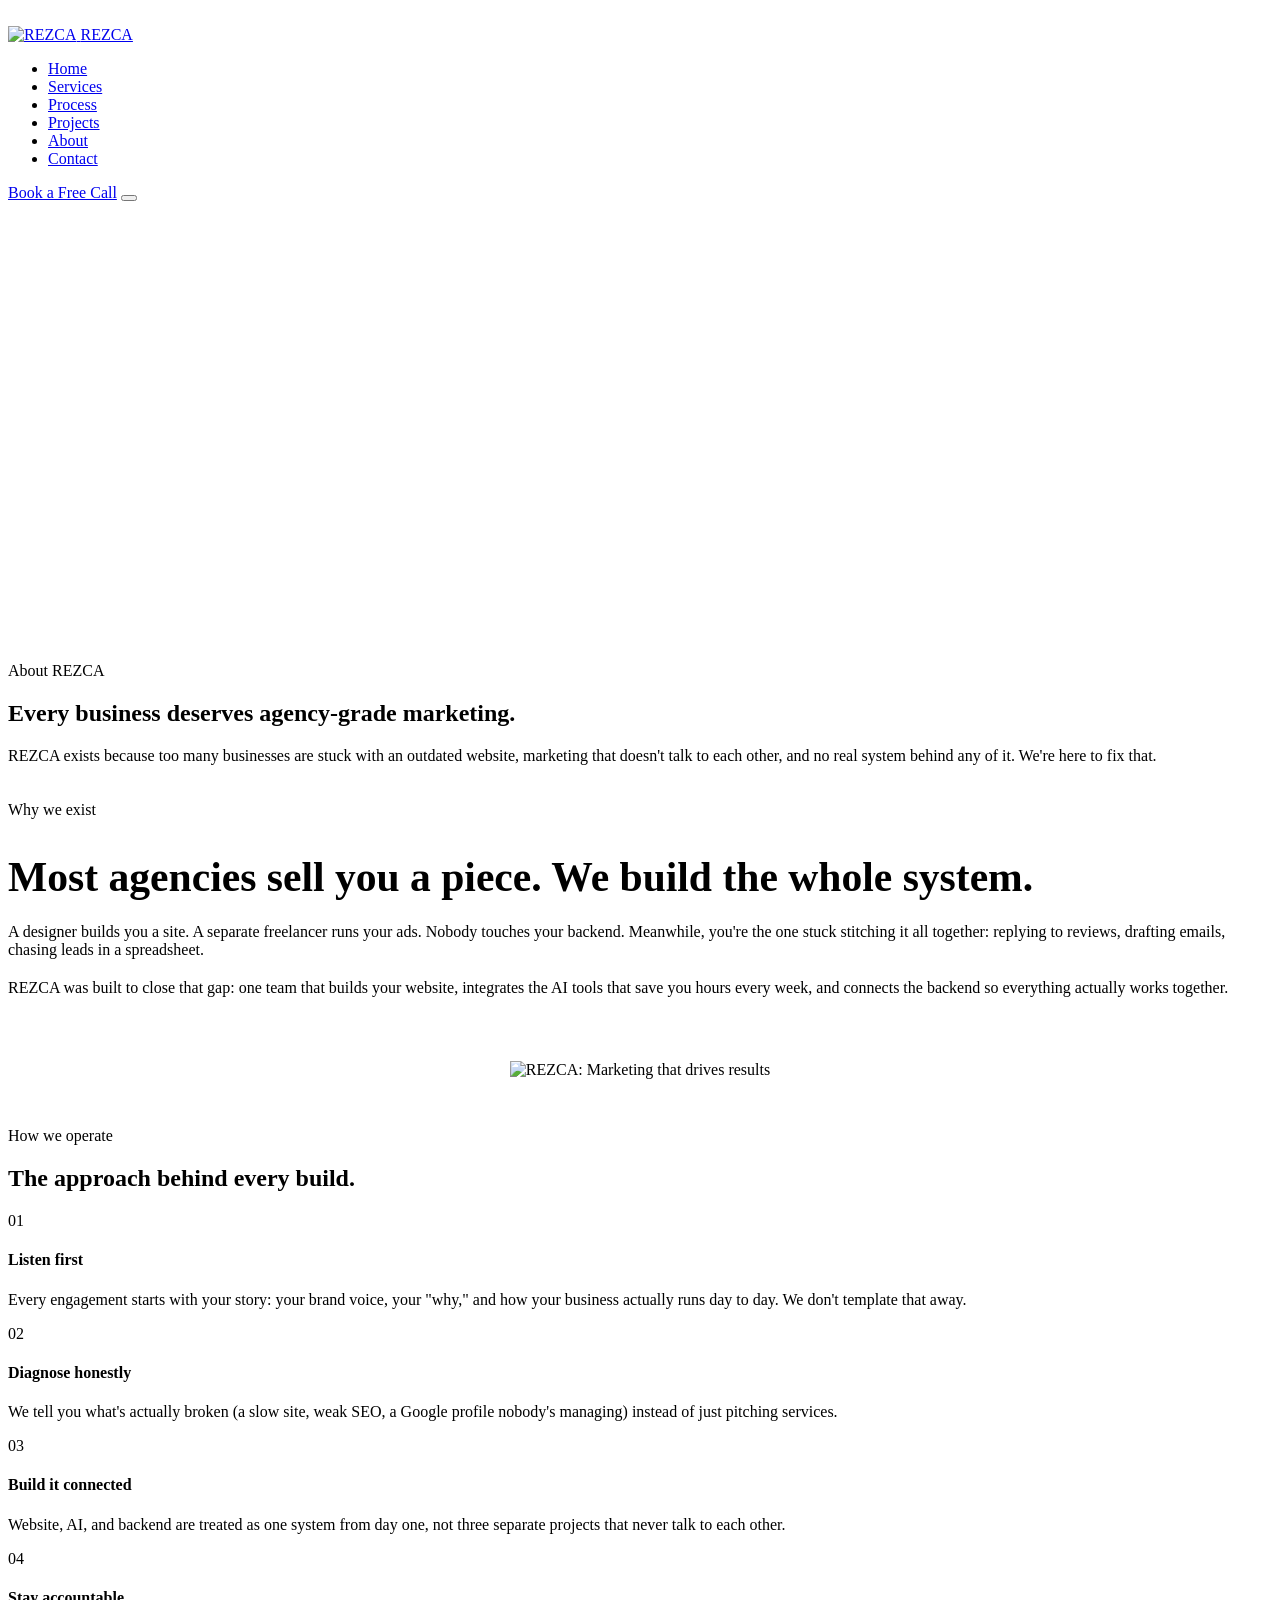
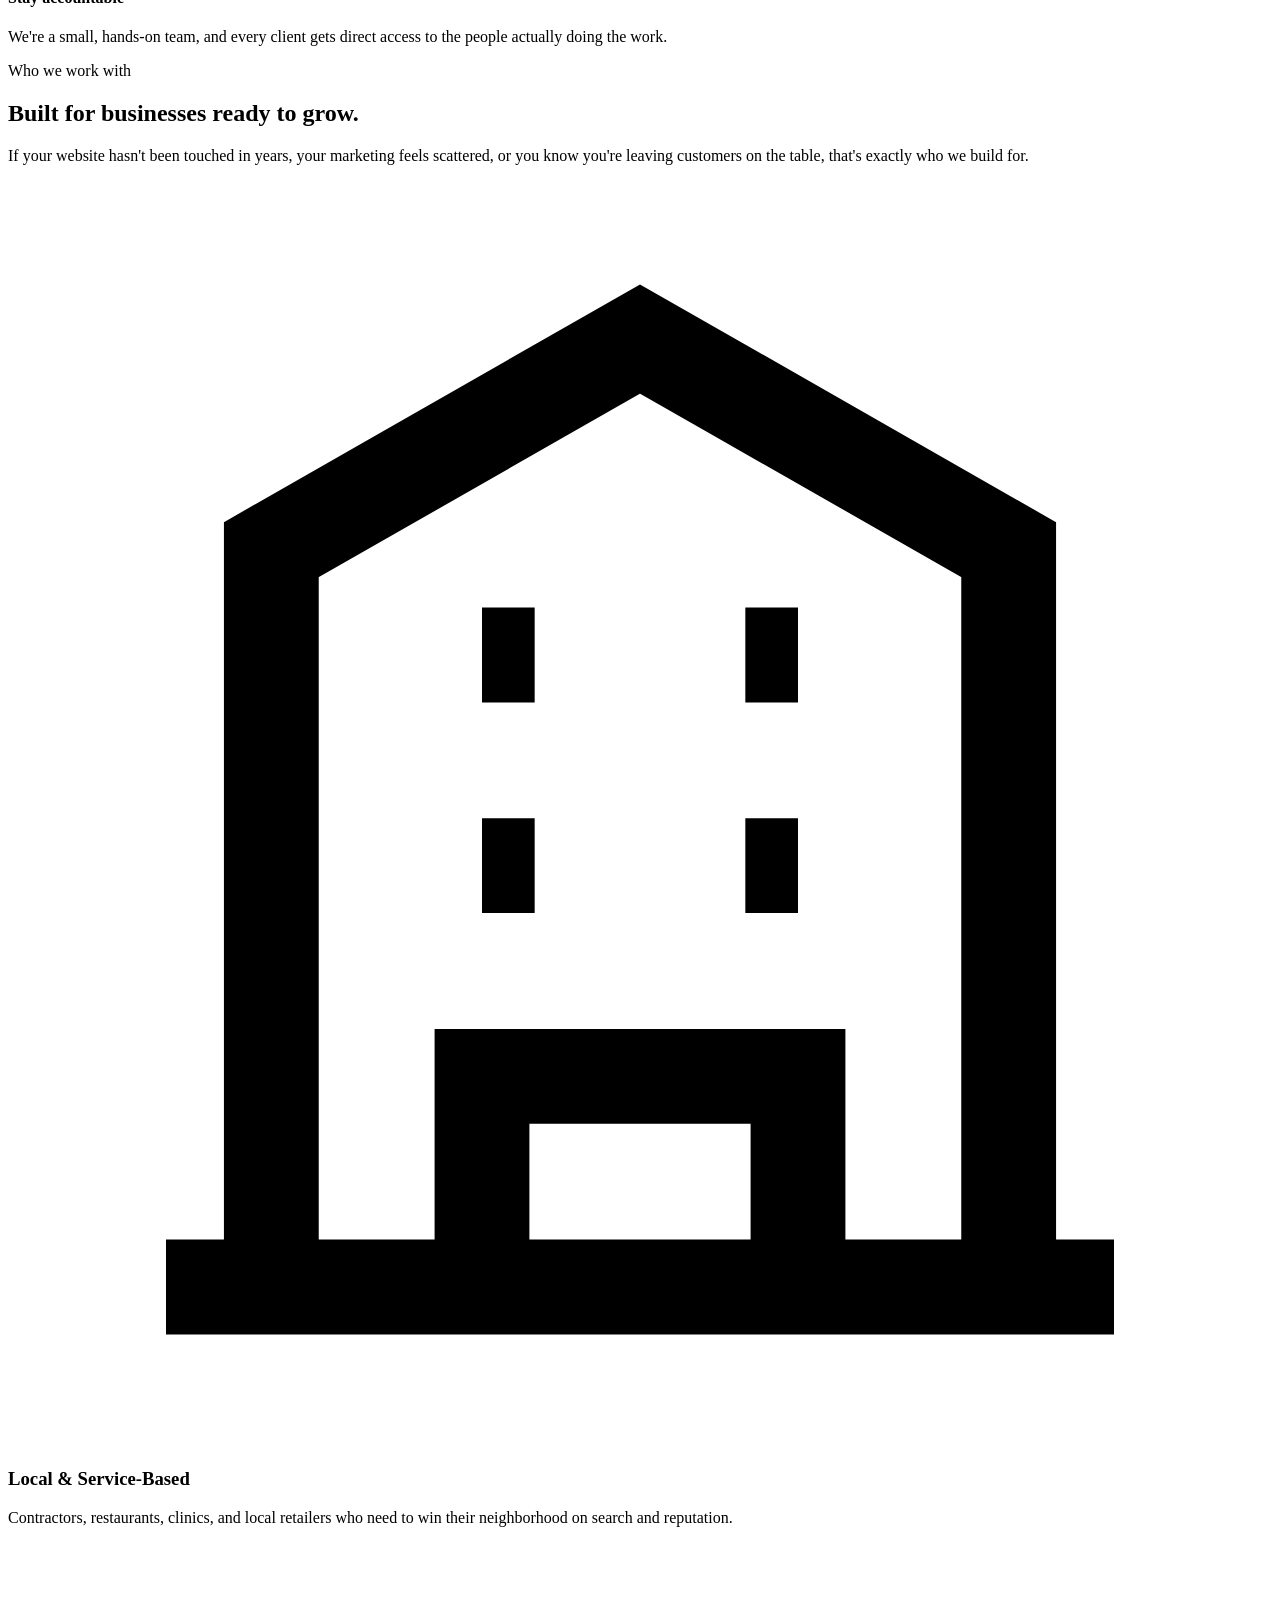
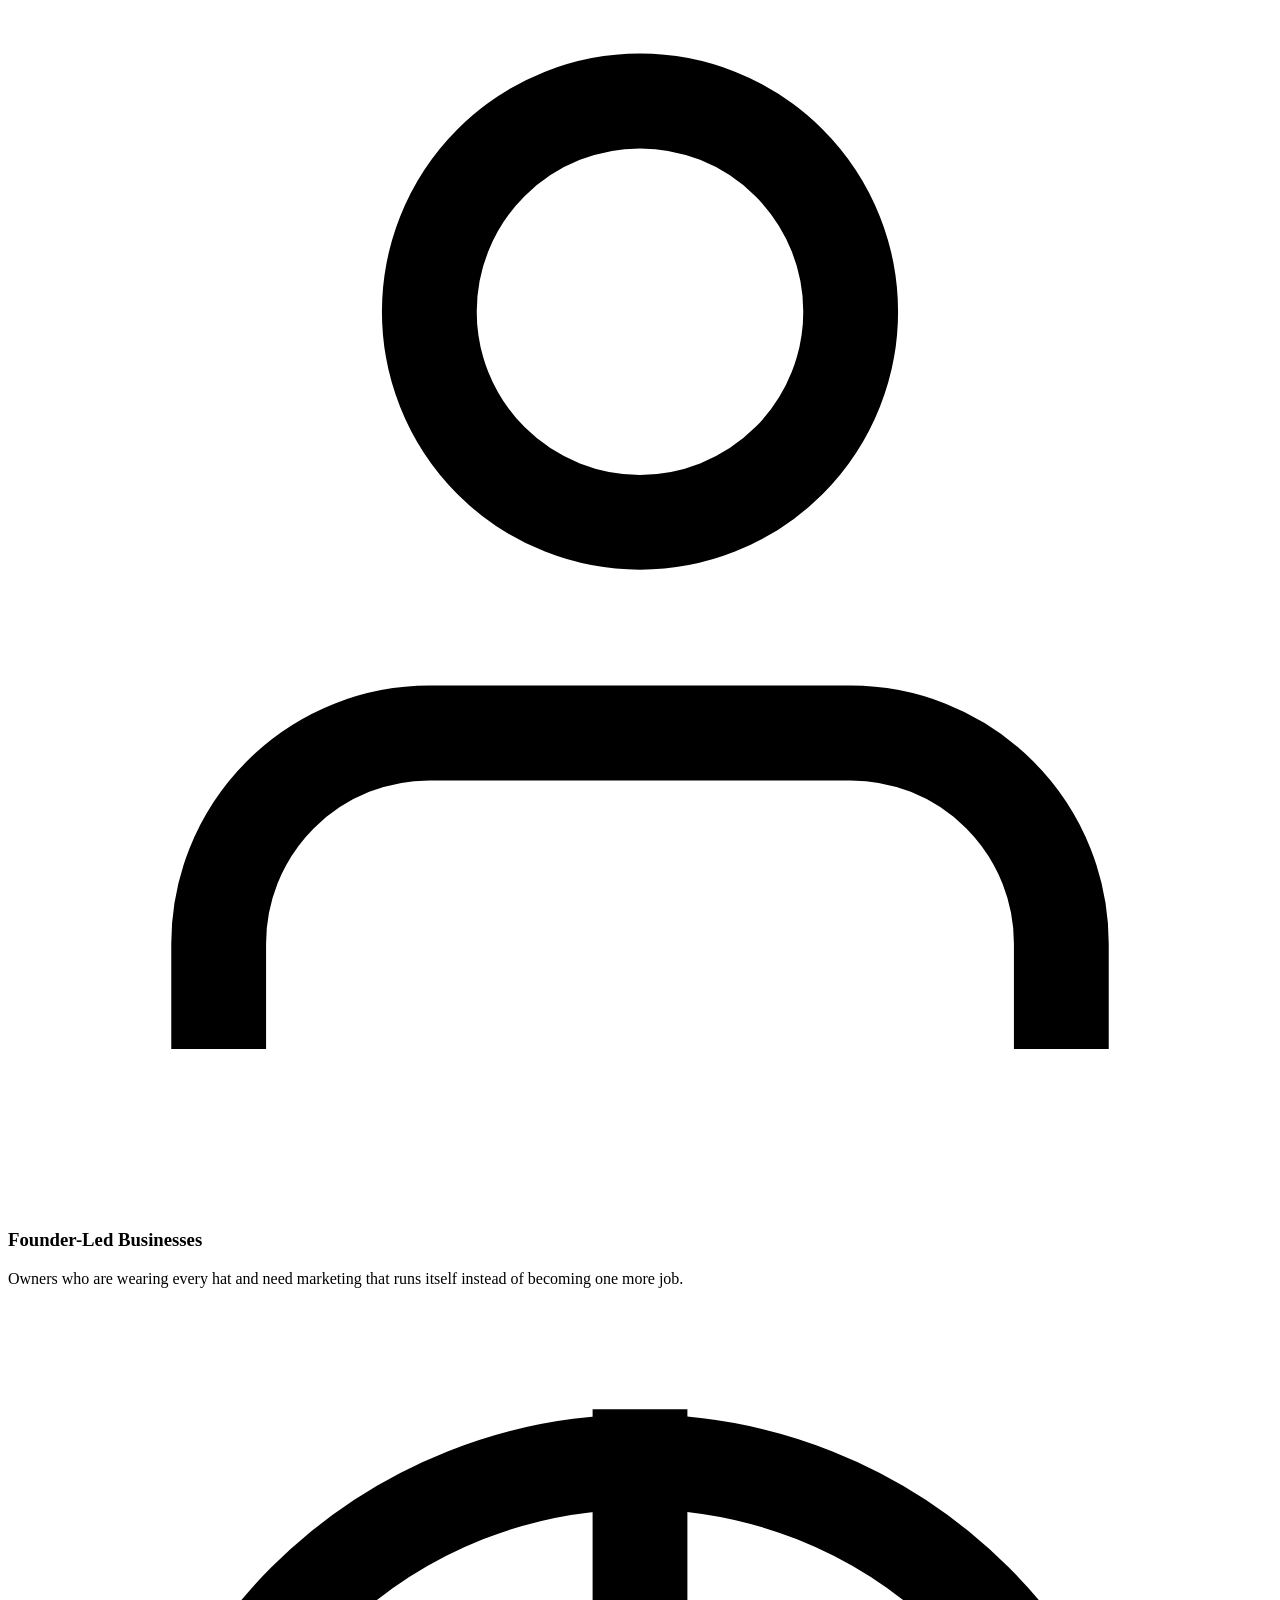
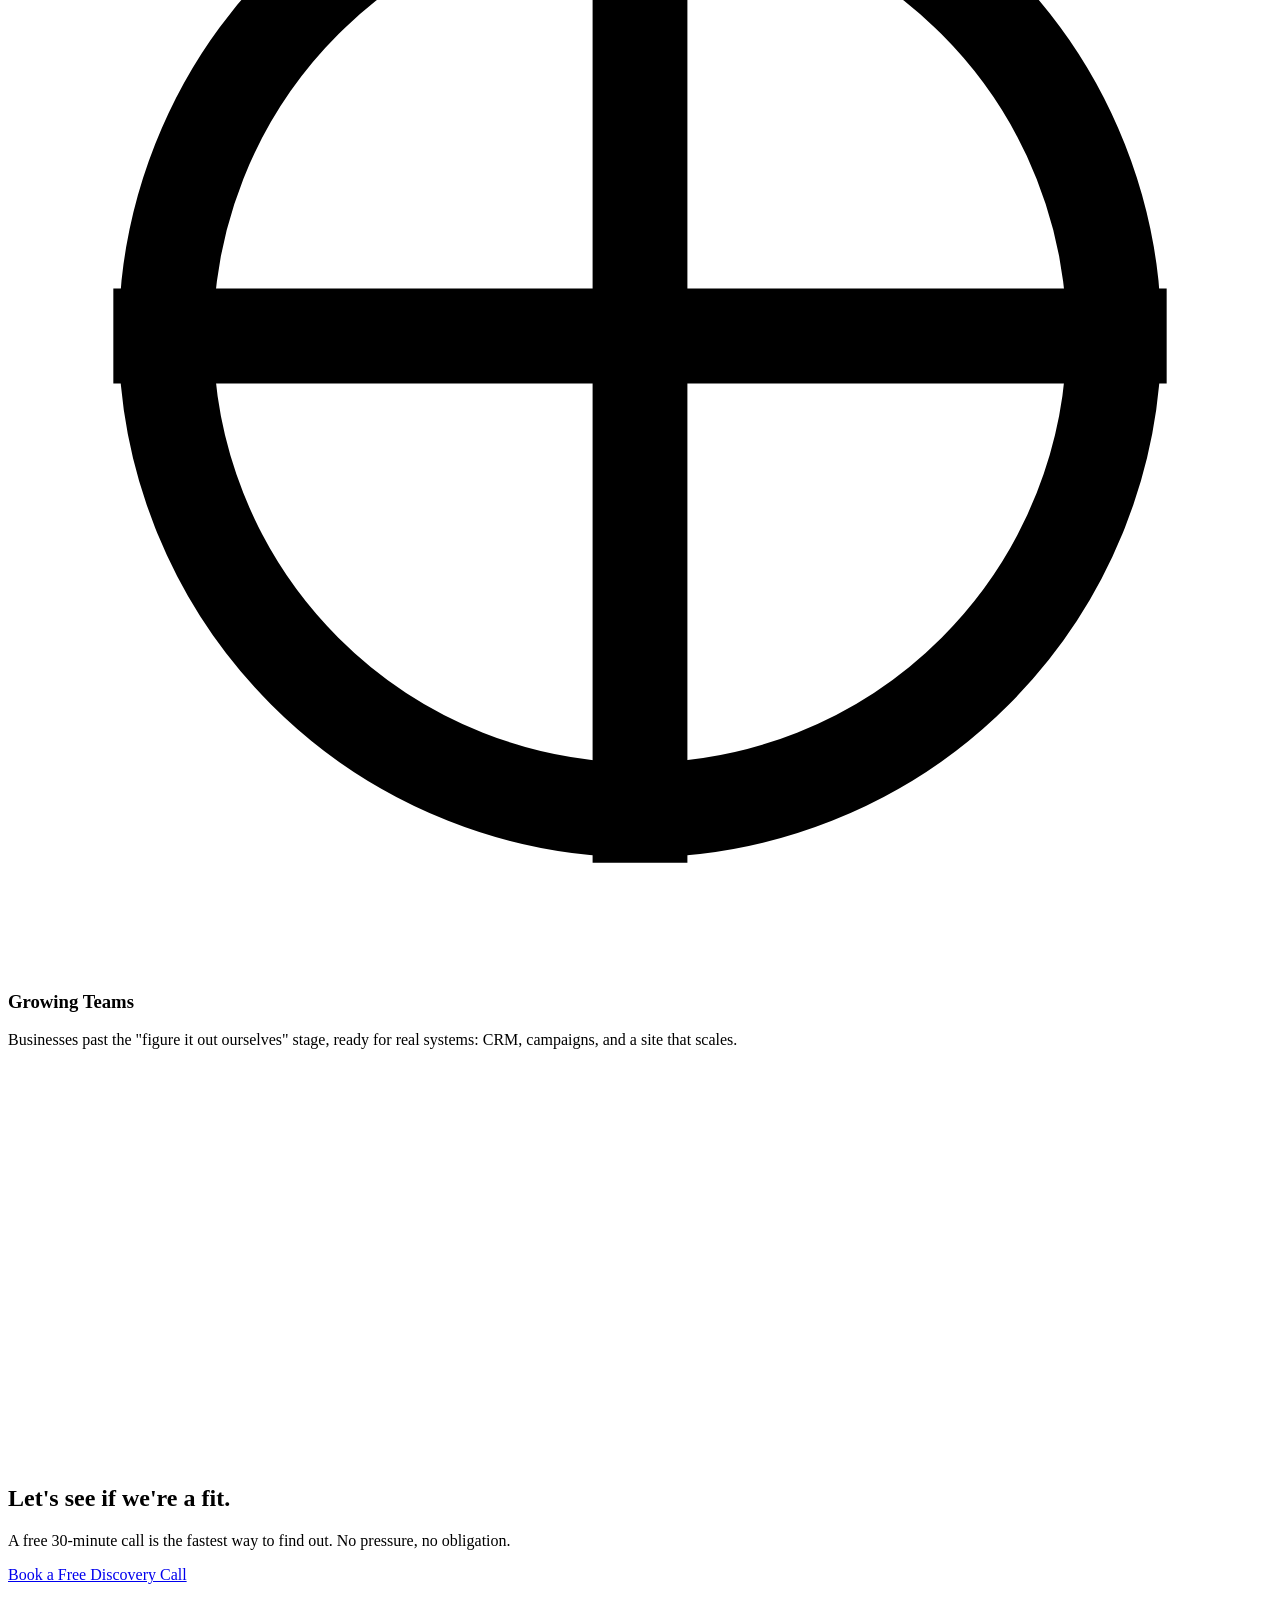
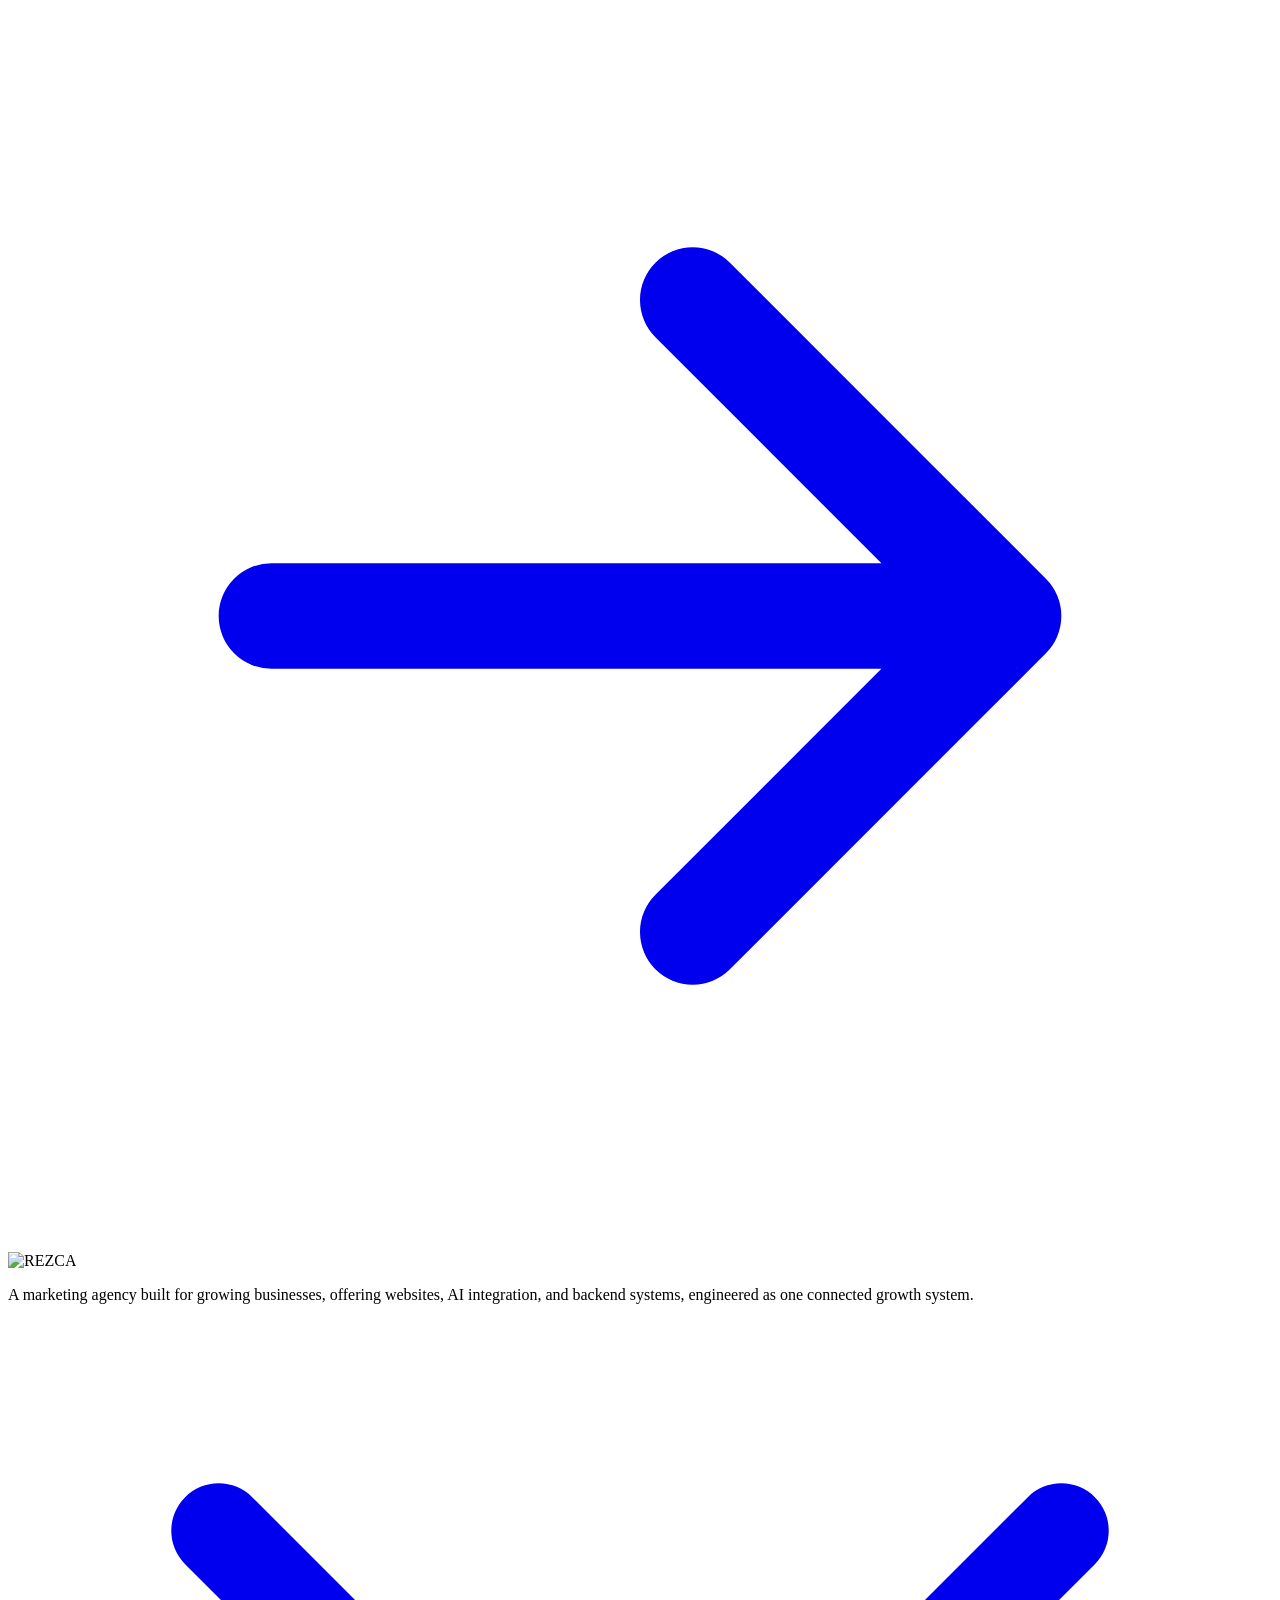
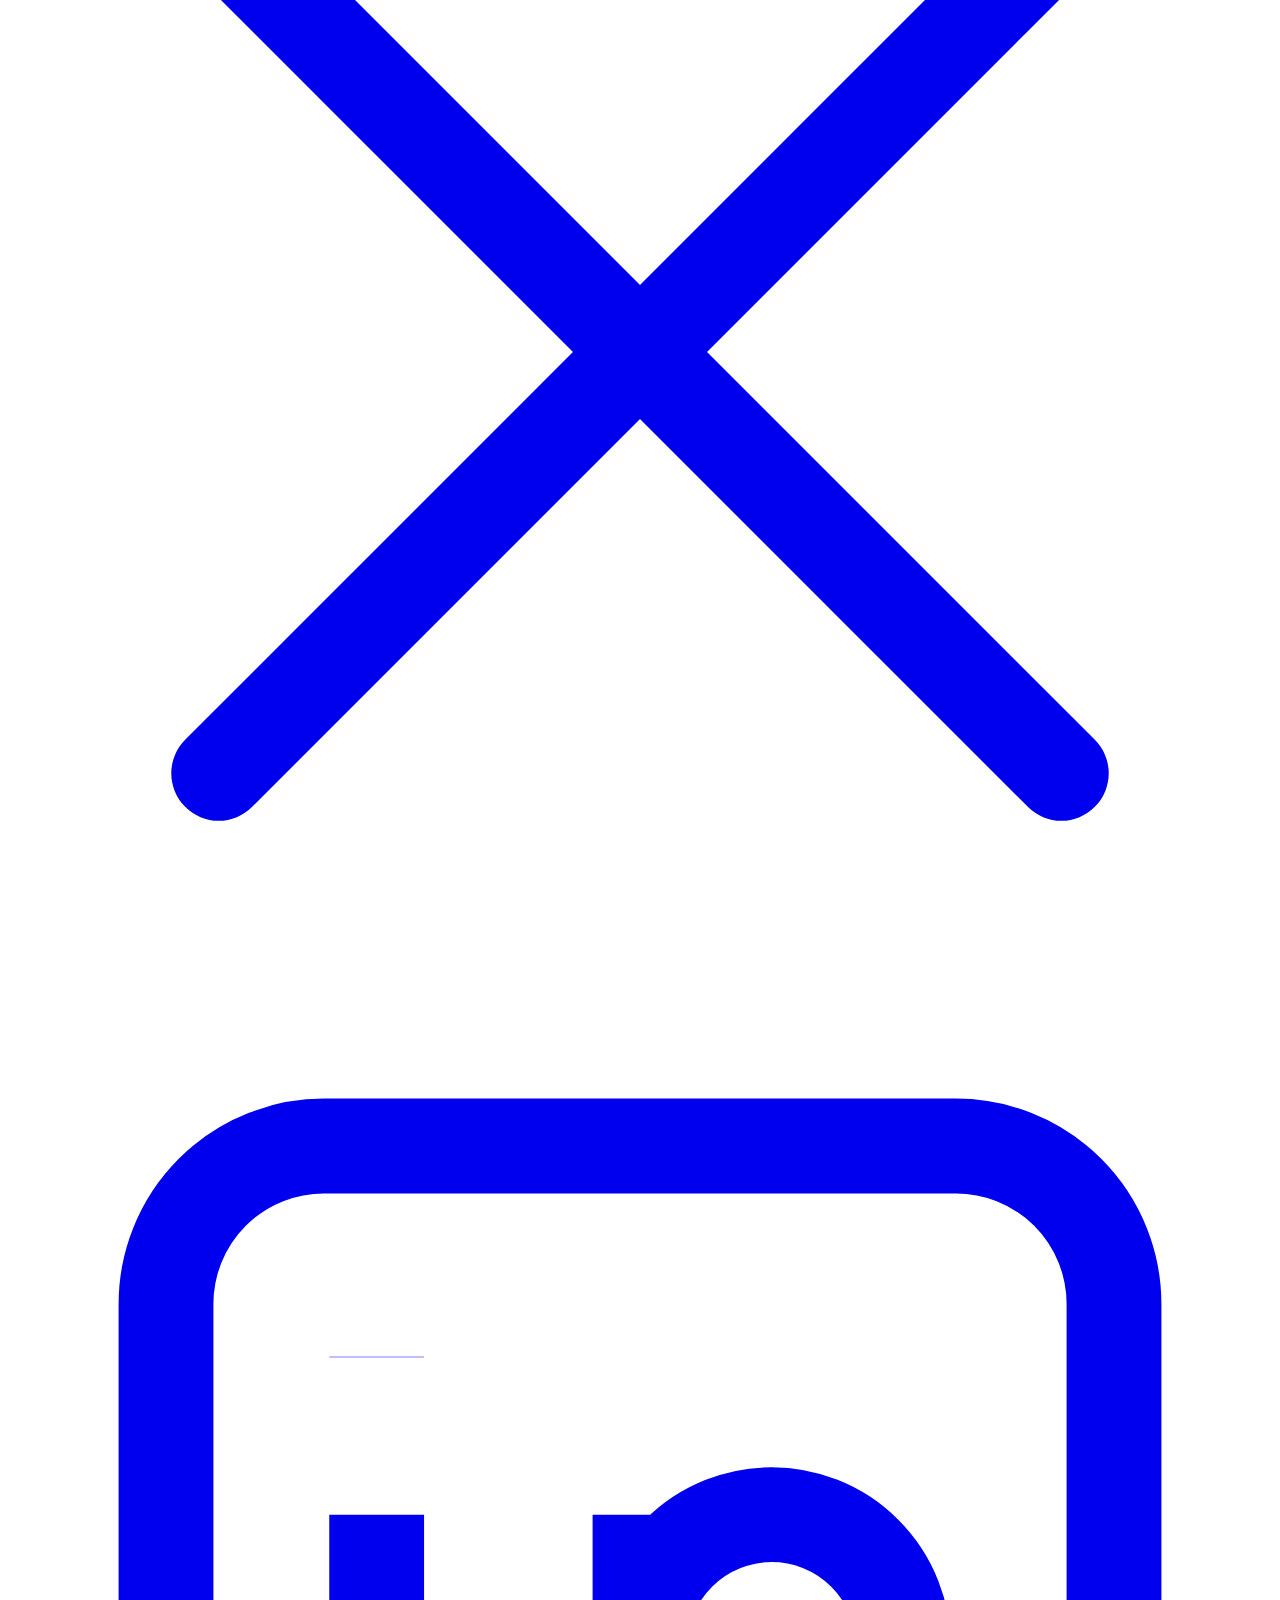
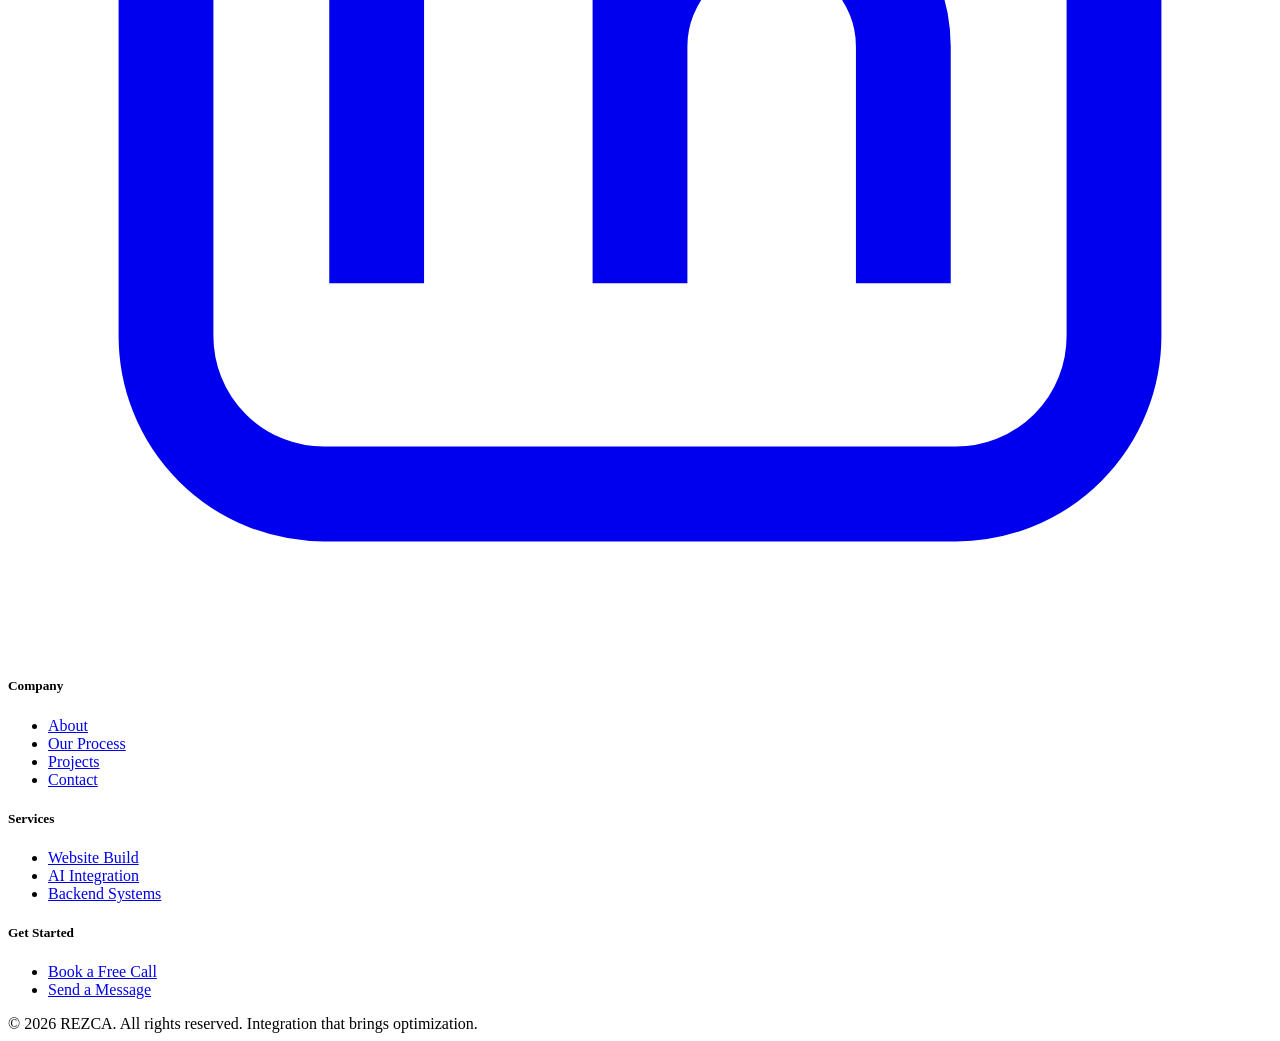
==== about.html @ aed5b9c6 "Wire up real social links, drop Instagram/Facebook placeholders Footer icons now link to the real X " ====
<!DOCTYPE html>
<html lang="en">
<head>
<meta charset="UTF-8">
<meta name="viewport" content="width=device-width, initial-scale=1.0">
<title>About | REZCA</title>
<meta name="description" content="REZCA is a marketing agency built for businesses that deserve better websites, smarter systems, and marketing that actually drives results.">
<meta name="robots" content="index, follow">
<link rel="canonical" href="https://rezcagroup.com/about">
<meta name="theme-color" content="#050505">

<!-- Open Graph -->
<meta property="og:type" content="website">
<meta property="og:site_name" content="REZCA">
<meta property="og:title" content="About | REZCA">
<meta property="og:description" content="REZCA is a marketing agency built for businesses that deserve better websites, smarter systems, and marketing that actually drives results.">
<meta property="og:url" content="https://rezcagroup.com/about">
<meta property="og:image" content="https://rezcagroup.com/images/og-cover.jpg">
<meta property="og:image:width" content="1200">
<meta property="og:image:height" content="630">
<meta property="og:locale" content="en_US">

<!-- Twitter -->
<meta name="twitter:card" content="summary_large_image">
<meta name="twitter:title" content="About | REZCA">
<meta name="twitter:description" content="REZCA is a marketing agency built for businesses that deserve better websites, smarter systems, and marketing that actually drives results.">
<meta name="twitter:image" content="https://rezcagroup.com/images/og-cover.jpg">
<link rel="icon" type="image/png" href="images/favicon-32.png">
<link rel="apple-touch-icon" href="images/favicon-180.png">
<link rel="stylesheet" href="css/style.css">
<script type="application/ld+json">
{
  "@context": "https://schema.org",
  "@type": "Organization",
  "name": "REZCA",
  "url": "https://rezcagroup.com/",
  "logo": "https://rezcagroup.com/images/icon-plain.png",
  "description": "REZCA is a marketing agency offering website builds, AI integration, and backend systems designed to help your business grow."
}
</script>
<script type="application/ld+json">
{
  "@context": "https://schema.org",
  "@type": "BreadcrumbList",
  "itemListElement": [
    { "@type": "ListItem", "position": 1, "name": "Home", "item": "https://rezcagroup.com/" },
    { "@type": "ListItem", "position": 2, "name": "About", "item": "https://rezcagroup.com/about" }
  ]
}
</script>
</head>
<body>

<div id="preloader"><img class="mark" src="images/icon-plain.png" alt=""></div>
<div id="scroll-progress"></div>
<div class="noise-overlay"></div>

<!-- ================= HEADER ================= -->
<header id="site-header">
  <div class="container nav-inner">
    <a href="/" class="brand">
      <img src="images/icon-plain.png" alt="REZCA">
      <span>REZCA</span>
    </a>
    <nav class="primary-nav" id="primary-nav">
      <ul>
        <li><a href="/">Home</a></li>
        <li><a href="/services">Services</a></li>
        <li><a href="/process">Process</a></li>
        <li><a href="/projects">Projects</a></li>
        <li><a href="/about" class="active">About</a></li>
        <li><a href="/contact">Contact</a></li>
      </ul>
    </nav>
    <div class="nav-cta">
      <a href="/contact" class="btn btn-ghost btn-sm btn-magnetic">Book a Free Call</a>
      <button class="nav-toggle" id="nav-toggle" aria-label="Menu"><span></span><span></span><span></span></button>
    </div>
  </div>
</header>
<div class="nav-scrim" id="nav-scrim"></div>

<!-- ================= PAGE HERO ================= -->
<section class="page-hero">
  <div class="bg-glow" style="width:460px;height:460px;background:var(--primary-dark);top:-120px;left:-140px;"></div>
  <div class="container">
    <div class="eyebrow" data-reveal>About REZCA</div>
    <h1 data-reveal>Every business deserves <span class="grad-text">agency-grade marketing.</span></h1>
    <p class="lede" data-reveal>REZCA exists because too many businesses are stuck with an outdated website, marketing that doesn't talk to each other, and no real system behind any of it. We're here to fix that.</p>
  </div>
</section>

<!-- ================= STORY ================= -->
<section class="section" style="padding-top:20px;">
  <div class="container">
    <div class="split">
      <div data-reveal>
        <div class="eyebrow">Why we exist</div>
        <h2 style="font-size:clamp(1.9rem,3.6vw,2.6rem); margin-bottom:22px;">Most agencies sell you a piece. We build the whole system.</h2>
        <p style="color:var(--muted); margin-bottom:20px;">A designer builds you a site. A separate freelancer runs your ads. Nobody touches your backend. Meanwhile, you're the one stuck stitching it all together: replying to reviews, drafting emails, chasing leads in a spreadsheet.</p>
        <p style="color:var(--muted);">REZCA was built to close that gap: one team that builds your website, integrates the AI tools that save you hours every week, and connects the backend so everything actually works together.</p>
      </div>
      <div data-reveal-scale style="text-align:center; padding: 48px; background:var(--surface); border:1px solid var(--border); border-radius: var(--radius-lg);">
        <img src="images/logo-results-transparent.png" alt="REZCA: Marketing that drives results" style="max-width:320px; margin:0 auto;">
      </div>
    </div>
  </div>
</section>

<!-- ================= APPROACH / VALUES ================= -->
<section class="section" style="background:var(--bg-elevated); border-top:1px solid var(--border); border-bottom:1px solid var(--border);">
  <div class="container">
    <div class="section-head" data-reveal>
      <div class="eyebrow">How we operate</div>
      <h2>The approach behind every build.</h2>
    </div>

    <div data-stagger>
      <div class="value-row" style="border-top:1px solid var(--border);">
        <div class="vnum">01</div>
        <div><h4>Listen first</h4><p>Every engagement starts with your story: your brand voice, your "why," and how your business actually runs day to day. We don't template that away.</p></div>
      </div>
      <div class="value-row">
        <div class="vnum">02</div>
        <div><h4>Diagnose honestly</h4><p>We tell you what's actually broken (a slow site, weak SEO, a Google profile nobody's managing) instead of just pitching services.</p></div>
      </div>
      <div class="value-row">
        <div class="vnum">03</div>
        <div><h4>Build it connected</h4><p>Website, AI, and backend are treated as one system from day one, not three separate projects that never talk to each other.</p></div>
      </div>
      <div class="value-row">
        <div class="vnum">04</div>
        <div><h4>Stay accountable</h4><p>We're a small, hands-on team, and every client gets direct access to the people actually doing the work.</p></div>
      </div>
    </div>
  </div>
</section>

<!-- ================= WHO ITS FOR ================= -->
<section class="section">
  <div class="container">
    <div class="section-head center" data-reveal>
      <div class="eyebrow" style="justify-content:center;">Who we work with</div>
      <h2>Built for businesses ready to grow.</h2>
      <p>If your website hasn't been touched in years, your marketing feels scattered, or you know you're leaving customers on the table, that's exactly who we build for.</p>
    </div>
    <div class="grid grid-3" data-stagger>
      <div class="card">
        <div class="icon-badge"><svg viewBox="0 0 24 24" fill="none" stroke="currentColor" stroke-width="1.8"><path d="M3 21h18M5 21V7l7-4 7 4v14M9 9h1M9 13h1M14 9h1M14 13h1M9 21v-4h6v4"/></svg></div>
        <h3>Local &amp; Service-Based</h3>
        <p>Contractors, restaurants, clinics, and local retailers who need to win their neighborhood on search and reputation.</p>
      </div>
      <div class="card">
        <div class="icon-badge"><svg viewBox="0 0 24 24" fill="none" stroke="currentColor" stroke-width="1.8"><path d="M20 21v-2a4 4 0 00-4-4H8a4 4 0 00-4 4v2"/><circle cx="12" cy="7" r="4"/></svg></div>
        <h3>Founder-Led Businesses</h3>
        <p>Owners who are wearing every hat and need marketing that runs itself instead of becoming one more job.</p>
      </div>
      <div class="card">
        <div class="icon-badge"><svg viewBox="0 0 24 24" fill="none" stroke="currentColor" stroke-width="1.8"><path d="M12 2v20M2 12h20"/><circle cx="12" cy="12" r="9"/></svg></div>
        <h3>Growing Teams</h3>
        <p>Businesses past the "figure it out ourselves" stage, ready for real systems: CRM, campaigns, and a site that scales.</p>
      </div>
    </div>
  </div>
</section>

<!-- ================= CTA BANNER ================= -->
<section class="section section-sm">
  <div class="container">
    <div class="cta-banner" data-reveal-scale>
      <div class="bg-glow" style="width:400px;height:400px;background:var(--primary);top:-100px;left:50%;transform:translateX(-50%);"></div>
      <h2>Let's see if we're a fit.</h2>
      <p>A free 30-minute call is the fastest way to find out. No pressure, no obligation.</p>
      <div class="actions">
        <a href="/contact" class="btn btn-primary btn-magnetic">
          Book a Free Discovery Call
          <svg viewBox="0 0 24 24" fill="none" stroke="currentColor" stroke-width="2" stroke-linecap="round" stroke-linejoin="round"><path d="M5 12h14M13 6l6 6-6 6"/></svg>
        </a>
      </div>
    </div>
  </div>
</section>

<!-- ================= FOOTER ================= -->
<footer>
  <div class="container">
    <div class="footer-top">
      <div class="footer-brand">
        <img src="images/logo-plain-transparent.png" alt="REZCA">
        <p>A marketing agency built for growing businesses, offering websites, AI integration, and backend systems, engineered as one connected growth system.</p>
        <div class="social-row">
          <a href="https://x.com/Rezcagroup" target="_blank" rel="noopener" aria-label="X (Twitter)"><svg viewBox="0 0 24 24" fill="none" stroke="currentColor" stroke-width="1.8" stroke-linecap="round"><path d="M4 4l16 16M20 4L4 20"/></svg></a>
          <a href="https://www.linkedin.com/company/rezcagroup/" target="_blank" rel="noopener" aria-label="LinkedIn"><svg viewBox="0 0 24 24" fill="none" stroke="currentColor" stroke-width="1.8"><rect x="3" y="3" width="18" height="18" rx="3"/><path d="M7 10v7M7 7v.01M12 17v-4.5a2.5 2.5 0 015 0V17M12 10v7"/></svg></a>
        </div>
      </div>
      <div class="footer-col">
        <h5>Company</h5>
        <ul>
          <li><a href="/about">About</a></li>
          <li><a href="/process">Our Process</a></li>
          <li><a href="/projects">Projects</a></li>
          <li><a href="/contact">Contact</a></li>
        </ul>
      </div>
      <div class="footer-col">
        <h5>Services</h5>
        <ul>
          <li><a href="/services#website">Website Build</a></li>
          <li><a href="/services#ai">AI Integration</a></li>
          <li><a href="/services#backend">Backend Systems</a></li>
        </ul>
      </div>
      <div class="footer-col">
        <h5>Get Started</h5>
        <ul>
          <li><a href="/contact">Book a Free Call</a></li>
          <li><a href="/contact">Send a Message</a></li>
        </ul>
      </div>
    </div>
    <div class="footer-bottom">
      <span>© 2026 REZCA. All rights reserved.</span>
      <span>Integration that brings optimization.</span>
    </div>
  </div>
</footer>

<script src="js/main.js"></script>
</body>
</html>
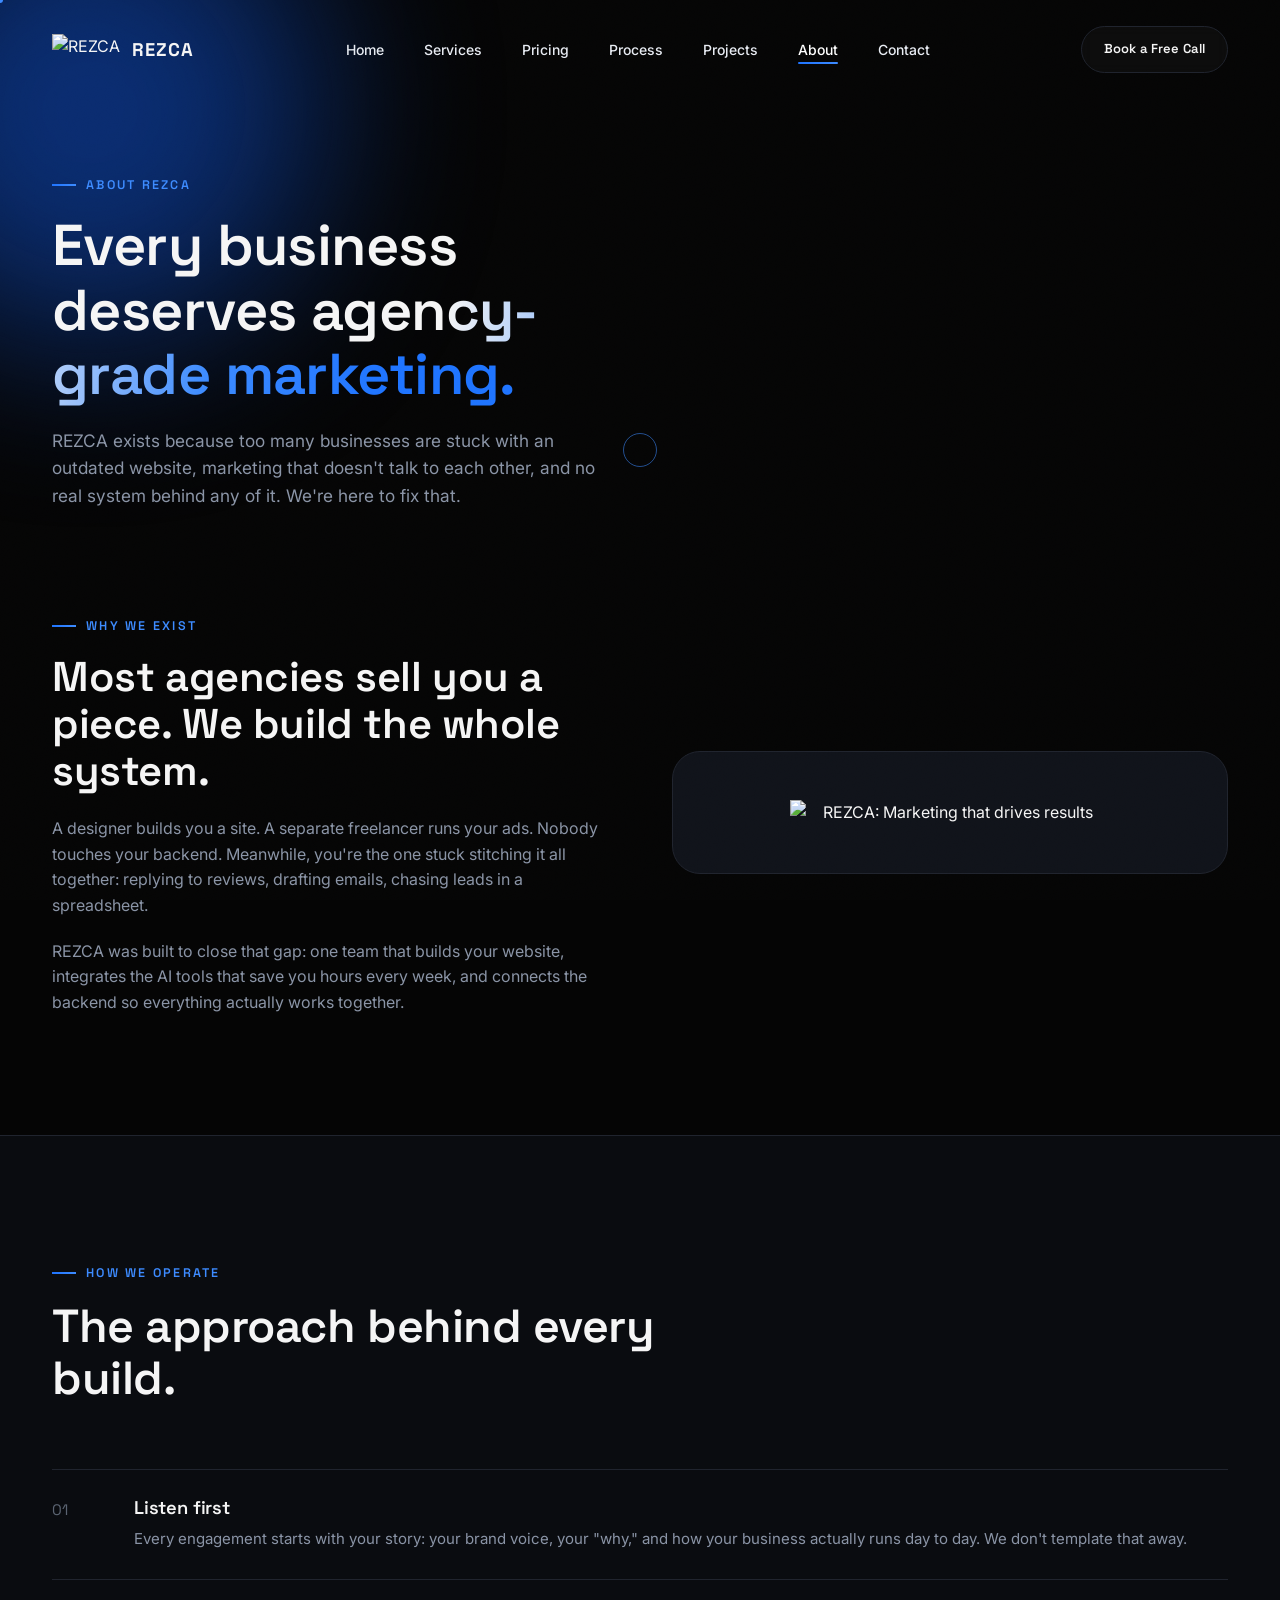
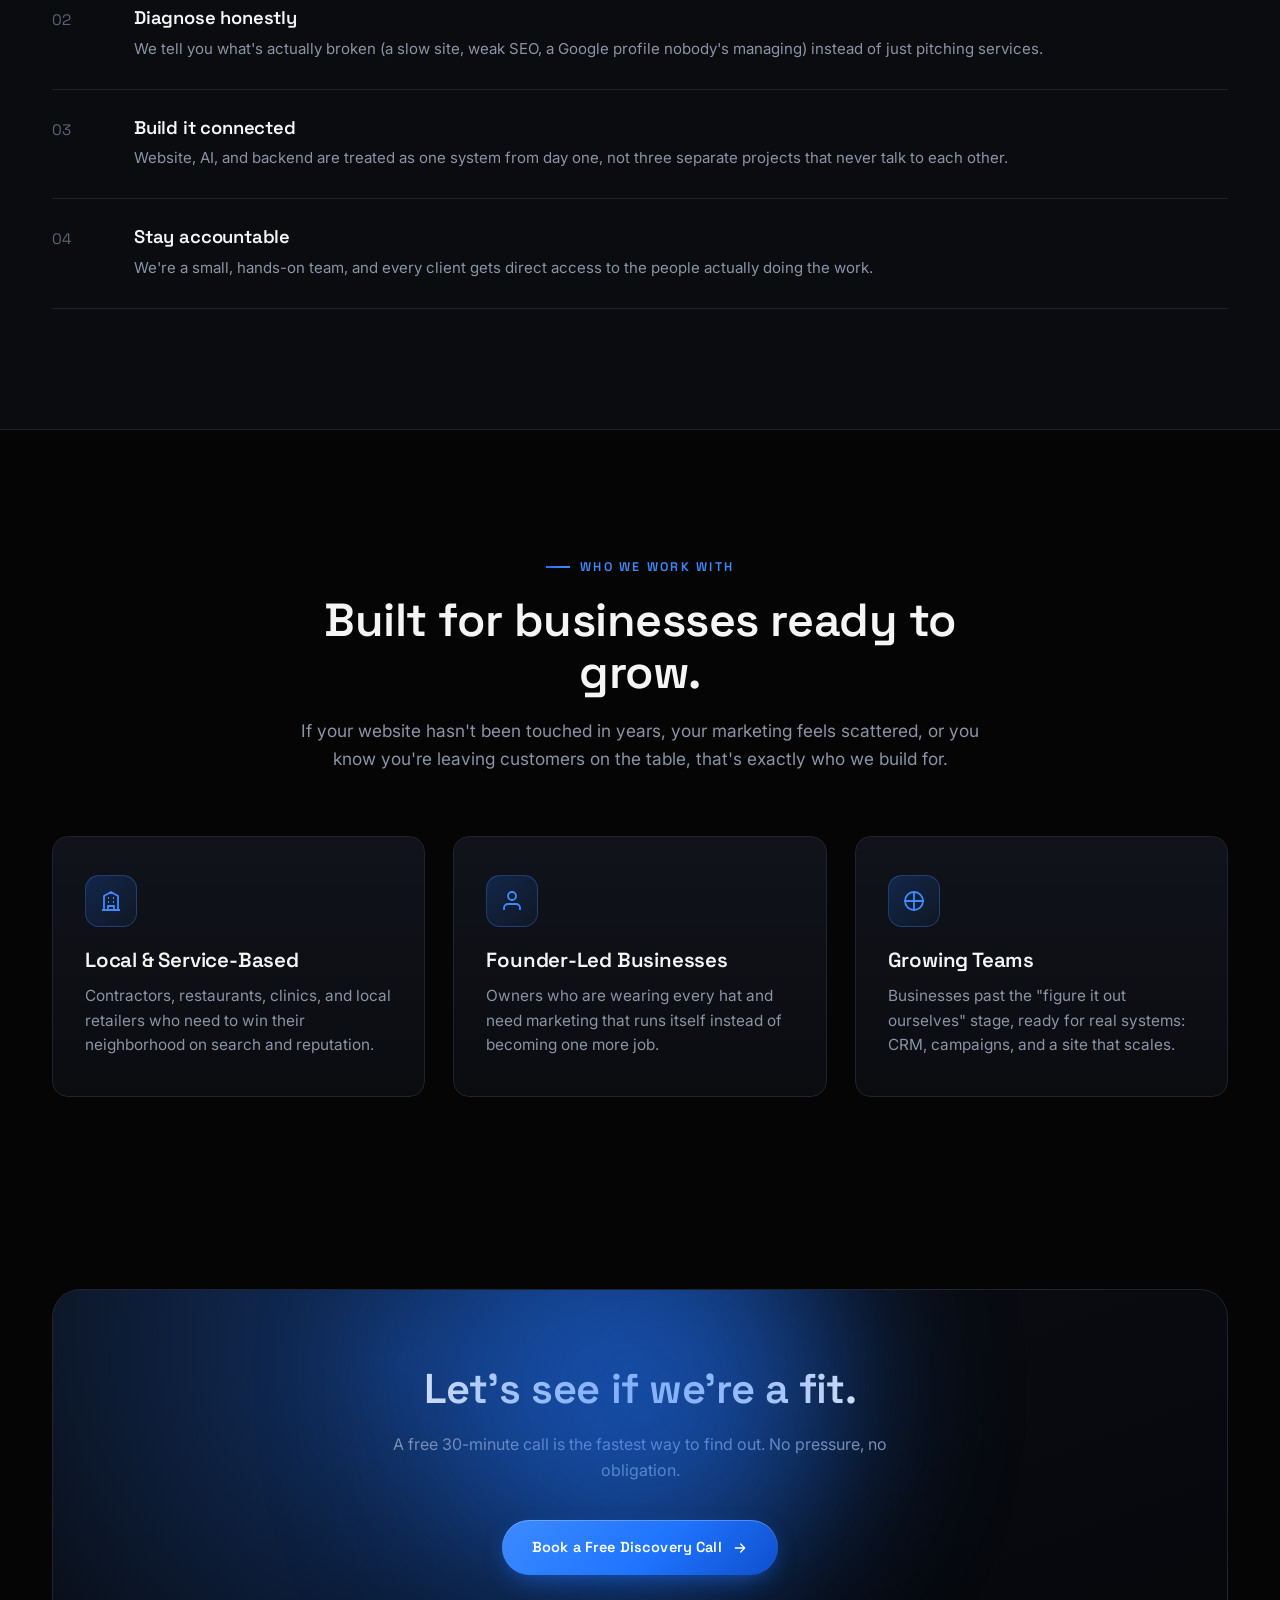
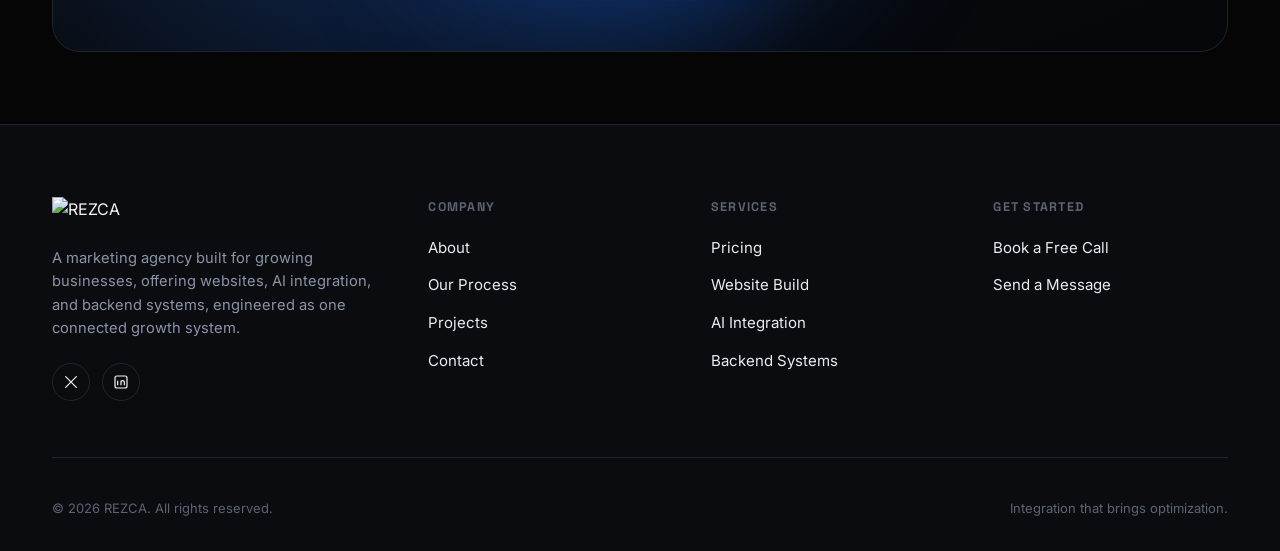
==== commit d09135f6: "Add pricing page with tiers, add-ons, and maintenance toggle Three-tier pricing (Foundation/Growth/C" ====
--- a/about.html
+++ b/about.html
@@ -66,6 +66,7 @@
       <ul>
         <li><a href="/">Home</a></li>
         <li><a href="/services">Services</a></li>
+        <li><a href="/pricing">Pricing</a></li>
         <li><a href="/process">Process</a></li>
         <li><a href="/projects">Projects</a></li>
         <li><a href="/about" class="active">About</a></li>
@@ -205,6 +206,7 @@
       <div class="footer-col">
         <h5>Services</h5>
         <ul>
+          <li><a href="/pricing">Pricing</a></li>
           <li><a href="/services#website">Website Build</a></li>
           <li><a href="/services#ai">AI Integration</a></li>
           <li><a href="/services#backend">Backend Systems</a></li>
--- a/css/style.css
+++ b/css/style.css
@@ -0,0 +1,869 @@
+/* ===================================================================
+   REZCA | Marketing Agency Site
+   Shared stylesheet
+=================================================================== */
+
+/* ---------- Fonts ---------- */
+@import url('https://fonts.googleapis.com/css2?family=Space+Grotesk:wght@400;500;600;700&family=Inter:wght@400;500;600;700;800&display=swap');
+
+/* ---------- Design Tokens ---------- */
+:root{
+  --black:        #050505;
+  --bg:           #050505;
+  --bg-elevated:  #0a0c10;
+  --surface:      #10131a;
+  --surface-2:    #161a22;
+  --border:       #20242e;
+
+  --primary:      #1F74FF;
+  --primary-light:#3D8BFF;
+  --primary-dark: #0F4FCC;
+  --accent-text:  #1A6FFF;
+
+  --white:        #F5F5F5;
+  --off-white:    #E8ECF3;
+  --muted:        #8A94A6;
+  --muted-2:      #5B6472;
+
+  --success:      #21D07A;
+
+  --font-head: 'Space Grotesk', 'Inter', sans-serif;
+  --font-body: 'Inter', sans-serif;
+
+  --container: 1240px;
+  --radius-sm: 8px;
+  --radius: 16px;
+  --radius-lg: 28px;
+
+  --ease: cubic-bezier(.16,.84,.44,1);
+  --ease-soft: cubic-bezier(.4,0,.2,1);
+}
+
+/* ---------- Reset ---------- */
+*, *::before, *::after{ box-sizing: border-box; margin:0; padding:0; }
+html{ scroll-behavior: smooth; }
+body{
+  background: var(--bg);
+  color: var(--white);
+  font-family: var(--font-body);
+  font-size: 16px;
+  line-height: 1.6;
+  -webkit-font-smoothing: antialiased;
+  overflow-x: hidden;
+  position: relative;
+}
+img{ max-width:100%; display:block; }
+a{ color:inherit; text-decoration:none; }
+ul{ list-style:none; }
+button{ font-family: inherit; cursor:pointer; border:none; background:none; color:inherit; }
+input, textarea, select{ font-family: inherit; font-size: inherit; color: inherit; }
+h1,h2,h3,h4{ font-family: var(--font-head); font-weight:600; line-height:1.12; letter-spacing:-0.01em; }
+::selection{ background: var(--primary); color:#fff; }
+
+/* ---------- Scrollbar ---------- */
+::-webkit-scrollbar{ width:10px; }
+::-webkit-scrollbar-track{ background: var(--bg); }
+::-webkit-scrollbar-thumb{ background: var(--surface-2); border-radius:10px; }
+::-webkit-scrollbar-thumb:hover{ background: var(--primary-dark); }
+
+/* ---------- Layout helpers ---------- */
+.container{
+  width:100%;
+  max-width: var(--container);
+  margin: 0 auto;
+  padding: 0 32px;
+}
+.section{ padding: 120px 0; position: relative; }
+.section-sm{ padding: 72px 0; }
+@media (max-width: 768px){
+  .section{ padding: 80px 0; }
+  .section-sm{ padding: 56px 0; }
+  .container{ padding: 0 20px; }
+}
+
+.eyebrow{
+  display:inline-flex;
+  align-items:center;
+  gap:10px;
+  font-family: var(--font-head);
+  font-size: 12.5px;
+  font-weight: 600;
+  letter-spacing: 0.18em;
+  text-transform: uppercase;
+  color: var(--primary-light);
+  margin-bottom: 18px;
+}
+.eyebrow::before{
+  content:'';
+  width: 24px; height: 2px;
+  background: linear-gradient(90deg, var(--primary), var(--primary-light));
+  display:inline-block;
+}
+
+.section-head{ max-width: 680px; margin-bottom: 64px; }
+.section-head.center{ margin-left:auto; margin-right:auto; text-align:center; }
+.section-head h2{ font-size: clamp(2rem, 4vw, 2.9rem); margin-bottom: 18px; }
+.section-head p{ color: var(--muted); font-size: 1.08rem; }
+
+.grad-text{
+  background: linear-gradient(100deg, var(--white) 20%, var(--primary-light) 55%, var(--primary) 80%);
+  -webkit-background-clip: text;
+  background-clip: text;
+  color: transparent;
+}
+
+/* ---------- Buttons ---------- */
+.btn{
+  position: relative;
+  display: inline-flex;
+  align-items: center;
+  justify-content: center;
+  gap: 10px;
+  padding: 16px 30px;
+  border-radius: 100px;
+  font-family: var(--font-head);
+  font-weight: 600;
+  font-size: 14.5px;
+  letter-spacing: 0.01em;
+  white-space: nowrap;
+  transition: transform .35s var(--ease), box-shadow .35s var(--ease), background .35s var(--ease), color .35s var(--ease), border-color .35s var(--ease);
+  isolation: isolate;
+}
+.btn svg{ width:16px; height:16px; transition: transform .3s var(--ease); }
+
+.btn-primary{
+  background: linear-gradient(135deg, var(--primary-light), var(--primary) 55%, var(--primary-dark));
+  color: #fff;
+  box-shadow: 0 8px 24px -8px rgba(31,116,255,.65), inset 0 1px 0 rgba(255,255,255,.25);
+}
+.btn-primary:hover{
+  transform: translateY(-3px);
+  box-shadow: 0 14px 34px -10px rgba(31,116,255,.85), inset 0 1px 0 rgba(255,255,255,.3);
+}
+.btn-primary:hover svg{ transform: translateX(3px); }
+
+.btn-ghost{
+  background: rgba(245,245,245,0.03);
+  color: var(--white);
+  border: 1px solid var(--border);
+  backdrop-filter: blur(6px);
+}
+.btn-ghost:hover{
+  border-color: rgba(61,139,255,.6);
+  background: rgba(31,116,255,.08);
+  transform: translateY(-3px);
+}
+
+.btn-sm{ padding: 12px 22px; font-size: 13px; }
+.btn-block{ width:100%; }
+
+.btn-magnetic{ will-change: transform; }
+
+/* ---------- Preloader ---------- */
+#preloader{
+  position: fixed; inset:0; z-index: 9999;
+  background: var(--black);
+  display:flex; align-items:center; justify-content:center;
+  transition: opacity .6s var(--ease), visibility .6s var(--ease);
+}
+#preloader.hidden{ opacity:0; visibility:hidden; pointer-events:none; }
+#preloader .mark{
+  width: 56px; height:56px;
+  animation: pulseMark 1.4s ease-in-out infinite;
+}
+@keyframes pulseMark{
+  0%,100%{ opacity:.4; transform: scale(.92); }
+  50%{ opacity:1; transform: scale(1); }
+}
+
+/* ---------- Scroll progress bar ---------- */
+#scroll-progress{
+  position: fixed; top:0; left:0; height:3px; width:0%;
+  background: linear-gradient(90deg, var(--primary-dark), var(--primary), var(--primary-light));
+  z-index: 2100;
+  transition: width .08s linear;
+  box-shadow: 0 0 12px rgba(61,139,255,.7);
+}
+
+/* ---------- Custom cursor (desktop only) ---------- */
+.cursor-dot, .cursor-ring{
+  position: fixed; top:0; left:0; pointer-events:none; z-index: 2000;
+  border-radius: 50%;
+  transform: translate(-50%,-50%);
+  will-change: transform;
+}
+.cursor-dot{
+  width:6px; height:6px; background: var(--primary-light);
+}
+.cursor-ring{
+  width:34px; height:34px; border:1px solid rgba(61,139,255,.55);
+  transition: width .25s var(--ease), height .25s var(--ease), border-color .25s var(--ease), background .25s var(--ease);
+}
+.cursor-ring.active{
+  width:60px; height:60px;
+  background: rgba(31,116,255,.12);
+  border-color: rgba(61,139,255,.9);
+}
+@media (hover:none), (pointer:coarse){
+  .cursor-dot, .cursor-ring{ display:none; }
+}
+
+/* ---------- Background ambience ---------- */
+.bg-glow{
+  position: absolute; z-index:0; pointer-events:none;
+  border-radius: 50%;
+  filter: blur(90px);
+  opacity: .55;
+  will-change: transform;
+}
+.noise-overlay{
+  position: fixed; inset:0; pointer-events:none; z-index:1;
+  opacity: .035; mix-blend-mode: overlay;
+  background-image: url("data:image/svg+xml,%3Csvg xmlns='http://www.w3.org/2000/svg' width='120' height='120'%3E%3Cfilter id='n'%3E%3CfeTurbulence type='fractalNoise' baseFrequency='0.9' numOctaves='2' stitchTiles='stitch'/%3E%3C/filter%3E%3Crect width='100%25' height='100%25' filter='url(%23n)'/%3E%3C/svg%3E");
+}
+
+canvas#network{
+  position: absolute; inset:0; width:100%; height:100%; z-index:0;
+  opacity: .55;
+}
+
+/* ---------- Navbar ---------- */
+header#site-header{
+  position: fixed; top:0; left:0; right:0; z-index: 1000;
+  padding: 26px 0;
+  transition: padding .4s var(--ease), background .4s var(--ease), border-color .4s var(--ease);
+  border-bottom: 1px solid transparent;
+}
+header#site-header.scrolled{
+  padding: 14px 0;
+  background: rgba(5,5,5,.72);
+  backdrop-filter: blur(16px) saturate(140%);
+  border-bottom: 1px solid var(--border);
+}
+.nav-inner{
+  display:flex; align-items:center; justify-content:space-between;
+  gap: 24px;
+}
+.brand{ display:flex; align-items:center; gap:12px; }
+.brand img{ height: 30px; width:auto; }
+.brand span{
+  font-family: var(--font-head); font-weight:700; font-size: 1.15rem;
+  letter-spacing: 0.06em;
+}
+
+nav.primary-nav ul{ display:flex; align-items:center; gap: 8px; }
+nav.primary-nav a{
+  position: relative;
+  padding: 10px 16px;
+  font-size: 14px; font-weight:500;
+  color: var(--off-white);
+  border-radius: 100px;
+  transition: color .3s var(--ease), background .3s var(--ease);
+}
+nav.primary-nav a:hover{ color:#fff; background: rgba(255,255,255,.05); }
+nav.primary-nav a.active{ color:#fff; }
+nav.primary-nav a.active::after{
+  content:'';
+  position:absolute; left:16px; right:16px; bottom:4px; height:2px;
+  background: linear-gradient(90deg, var(--primary), var(--primary-light));
+  border-radius: 2px;
+}
+
+.nav-cta{ display:flex; align-items:center; gap:14px; }
+.nav-toggle{
+  display:none; flex-direction:column; gap:5px; z-index:1200; position:relative;
+  width: 40px; height:40px; align-items:center; justify-content:center;
+  border-radius: 50%; border:1px solid var(--border);
+}
+.nav-toggle span{
+  width:18px; height:2px; background:#fff; display:block; transition: transform .3s var(--ease), opacity .3s var(--ease);
+}
+.nav-toggle.open span:nth-child(1){ transform: translateY(7px) rotate(45deg); }
+.nav-toggle.open span:nth-child(2){ opacity:0; }
+.nav-toggle.open span:nth-child(3){ transform: translateY(-7px) rotate(-45deg); }
+
+@media (max-width: 900px){
+  nav.primary-nav{
+    position: fixed; inset:0; left: auto; width: min(78vw, 360px);
+    background: rgba(8,9,13,.98); backdrop-filter: blur(20px);
+    border-left: 1px solid var(--border);
+    padding: 110px 36px 40px;
+    transform: translateX(100%);
+    transition: transform .5s var(--ease);
+    z-index: 1100;
+  }
+  nav.primary-nav.open{ transform: translateX(0); }
+  nav.primary-nav ul{ flex-direction:column; align-items:flex-start; gap: 6px; width:100%; }
+  nav.primary-nav a{ display:block; width:100%; padding: 14px 16px; font-size:16px; }
+  .nav-toggle{ display:flex; }
+  .nav-cta .btn-ghost{ display:none; }
+  .nav-scrim{
+    position: fixed; inset:0; background: rgba(0,0,0,.5); z-index:1050;
+    opacity:0; pointer-events:none; transition: opacity .4s var(--ease);
+  }
+  .nav-scrim.open{ opacity:1; pointer-events:auto; }
+
+  /* backdrop-filter on the scrolled header creates a CSS containing block,
+     which breaks position:fixed on the nested mobile nav panel (it ends up
+     anchored to the header's small box instead of the viewport). Drop the
+     blur on mobile and use a solid background instead so the full-screen
+     menu still opens correctly. */
+  header#site-header.scrolled{
+    backdrop-filter: none; -webkit-backdrop-filter: none;
+    background: rgba(5,5,5,.94);
+  }
+
+  /* header (z-index:1000) and .nav-scrim (z-index:1050) are siblings, so
+     .nav-scrim was painting/hit-testing above header's entire subtree —
+     including primary-nav's links (z-index:1100 only matters *within*
+     header's own stacking context, not against a sibling). That let the
+     scrim intercept taps meant for the nav links. Raise header above the
+     scrim on mobile so the menu and its links are actually clickable. */
+  header#site-header{
+    z-index: 1150;
+  }
+}
+
+/* ---------- Hero ---------- */
+.hero{
+  position: relative;
+  min-height: 100vh;
+  display:flex; flex-direction:column; align-items:center; justify-content:center;
+  padding-top: 120px; padding-bottom: 56px;
+  overflow: hidden;
+}
+.hero-inner{ position:relative; z-index:2; }
+.hero-logo{
+  width: 68px; margin-bottom: 28px;
+  animation: floatMark 4.5s ease-in-out infinite;
+  filter: drop-shadow(0 8px 24px rgba(31,116,255,.45));
+}
+@keyframes floatMark{
+  0%,100%{ transform: translateY(0); }
+  50%{ transform: translateY(-10px); }
+}
+.hero h1{
+  font-size: clamp(2.6rem, 6vw, 5rem);
+  max-width: 15ch;
+  margin-bottom: 26px;
+}
+.hero .lede{
+  font-size: clamp(1.05rem, 1.6vw, 1.25rem);
+  color: var(--muted);
+  max-width: 640px;
+  margin-bottom: 44px;
+}
+.hero-actions{ display:flex; gap:18px; flex-wrap:wrap; margin-bottom: 44px; }
+
+.hero-stats{
+  display:grid; grid-template-columns: repeat(4, auto);
+  gap: 40px 56px;
+}
+.hero-stats .stat-num{
+  font-family: var(--font-head); font-size: 2rem; font-weight:700;
+  color:#fff;
+}
+.hero-stats .stat-num span{ color: var(--primary-light); }
+.hero-stats .stat-label{
+  font-size: 12.5px; letter-spacing:.06em; text-transform:uppercase; color: var(--muted-2); margin-top:6px;
+}
+@media (max-width: 700px){
+  .hero-stats{ grid-template-columns: repeat(2, auto); }
+}
+
+.scroll-cue{
+  position:relative; margin-top: 36px; flex-shrink:0;
+  display:flex; flex-direction:column; align-items:center; gap:10px;
+  color: var(--muted-2); font-size:11px; letter-spacing:.18em; text-transform:uppercase;
+  z-index:2;
+}
+.scroll-cue .line{
+  width:1px; height: 40px; background: linear-gradient(var(--primary-light), transparent);
+  animation: scrollLine 2s ease-in-out infinite;
+}
+@keyframes scrollLine{
+  0%{ transform: scaleY(0); transform-origin: top; }
+  50%{ transform: scaleY(1); transform-origin: top; }
+  50.01%{ transform-origin: bottom; }
+  100%{ transform: scaleY(0); transform-origin: bottom; }
+}
+
+/* ---------- Marquee ---------- */
+.marquee{
+  border-top: 1px solid var(--border); border-bottom: 1px solid var(--border);
+  padding: 22px 0; overflow:hidden; position:relative; background: var(--bg-elevated);
+}
+.marquee-track{
+  display:flex; gap: 56px; white-space:nowrap; width:max-content;
+  animation: marquee 26s linear infinite;
+}
+.marquee:hover .marquee-track{ animation-play-state: paused; }
+.marquee-track span{
+  font-family: var(--font-head); font-size: 14px; letter-spacing:.14em; text-transform:uppercase;
+  color: var(--muted); display:flex; align-items:center; gap:56px;
+}
+.marquee-track span i{ color: var(--primary-light); font-style:normal; }
+@keyframes marquee{
+  from{ transform: translateX(0); }
+  to{ transform: translateX(-50%); }
+}
+
+/* ---------- Cards ---------- */
+.grid{ display:grid; gap: 28px; }
+.grid-3{ grid-template-columns: repeat(3, 1fr); }
+.grid-2{ grid-template-columns: repeat(2, 1fr); }
+@media (max-width: 980px){ .grid-3{ grid-template-columns: repeat(2,1fr); } }
+@media (max-width: 680px){ .grid-3, .grid-2{ grid-template-columns: 1fr; } }
+
+.card{
+  position: relative;
+  background: linear-gradient(180deg, var(--surface), var(--bg-elevated));
+  border: 1px solid var(--border);
+  border-radius: var(--radius);
+  padding: 38px 32px;
+  overflow: hidden;
+  transition: transform .5s var(--ease), border-color .5s var(--ease), box-shadow .5s var(--ease);
+}
+.card::before{
+  content:'';
+  position:absolute; inset:-1px;
+  background: radial-gradient(280px circle at var(--mx,50%) var(--my,0%), rgba(61,139,255,.18), transparent 70%);
+  opacity:0; transition: opacity .4s var(--ease);
+  pointer-events:none;
+}
+.card:hover::before{ opacity:1; }
+.card:hover{
+  transform: translateY(-6px);
+  border-color: rgba(61,139,255,.4);
+  box-shadow: 0 24px 48px -24px rgba(31,116,255,.35);
+}
+.card .icon-badge{
+  width: 52px; height:52px; border-radius: 14px;
+  display:flex; align-items:center; justify-content:center;
+  background: linear-gradient(135deg, rgba(31,116,255,.22), rgba(61,139,255,.06));
+  border: 1px solid rgba(61,139,255,.3);
+  margin-bottom: 22px;
+  color: var(--primary-light);
+}
+.card .icon-badge svg{ width:24px; height:24px; }
+.card h3{ font-size: 1.28rem; margin-bottom: 12px; }
+.card p{ color: var(--muted); font-size: .96rem; }
+.card .tag-list{ margin-top:20px; display:flex; flex-wrap:wrap; gap:8px; }
+.card .tag-list li{
+  font-size: 11.5px; letter-spacing:.04em; text-transform:uppercase;
+  padding: 6px 12px; border-radius:100px;
+  border:1px solid var(--border); color: var(--muted);
+}
+.card-link{
+  margin-top: 22px; display:inline-flex; align-items:center; gap:8px;
+  font-family: var(--font-head); font-size: 13.5px; font-weight:600; color: var(--primary-light);
+}
+.card-link svg{ width:14px; height:14px; transition: transform .3s var(--ease); }
+.card:hover .card-link svg{ transform: translateX(4px); }
+
+/* ---------- Numbered process ---------- */
+.process-list{ display:flex; flex-direction:column; }
+.process-item{
+  display:grid; grid-template-columns: 120px 1fr; gap: 32px;
+  padding: 46px 0; border-top: 1px solid var(--border);
+  position: relative;
+}
+.process-item:last-child{ border-bottom: 1px solid var(--border); }
+.process-num{
+  font-family: var(--font-head); font-size: 3.2rem; font-weight:700;
+  background: linear-gradient(180deg, var(--primary-light), var(--primary-dark));
+  -webkit-background-clip:text; background-clip:text; color:transparent;
+  line-height:1;
+}
+.process-body h3{ font-size: 1.5rem; margin-bottom: 12px; }
+.process-body p{ color: var(--muted); max-width: 640px; margin-bottom:18px; }
+.process-body .sub-points{ display:grid; gap:10px; }
+.process-body .sub-points li{
+  display:flex; align-items:flex-start; gap:10px; font-size:.95rem; color: var(--off-white);
+}
+.process-body .sub-points li svg{ width:16px; height:16px; margin-top:3px; flex-shrink:0; color: var(--success); }
+@media (max-width: 700px){
+  .process-item{ grid-template-columns: 1fr; gap: 14px; }
+}
+
+/* ---------- Timeline (beginning stages) ---------- */
+.stage-track{
+  display:grid; grid-template-columns: repeat(3,1fr); gap:2px;
+  background: var(--border); border-radius: var(--radius); overflow:hidden;
+  margin-top: 30px;
+}
+.stage{
+  background: var(--surface); padding: 34px 28px;
+}
+.stage h4{ font-family:var(--font-head); font-size:1.05rem; margin-bottom:14px; color: var(--primary-light); }
+.stage ul li{ font-size:.9rem; color: var(--muted); padding: 6px 0; border-top: 1px dashed var(--border); }
+.stage ul li:first-child{ border-top:none; }
+@media (max-width: 820px){ .stage-track{ grid-template-columns: 1fr; } }
+
+/* ---------- Project / case study ---------- */
+.project-feature{
+  display:grid; grid-template-columns: 1.05fr .95fr; gap:0;
+  border: 1px solid var(--border); border-radius: var(--radius-lg); overflow:hidden;
+  background: var(--surface);
+}
+.project-media{ position:relative; overflow:hidden; min-height: 420px; background: linear-gradient(160deg, var(--surface-2), var(--bg-elevated)); }
+.project-media img{
+  width:100%; height:100%; object-fit:cover; position:absolute; inset:0;
+  transition: transform 1.4s var(--ease);
+  transform: scale(1.06);
+}
+.project-feature:hover .project-media img{ transform: scale(1.12) rotate(.4deg); }
+.project-media::after{
+  content:''; position:absolute; inset:0;
+  background: linear-gradient(180deg, transparent 40%, rgba(5,5,5,.85));
+}
+.project-media .media-badge{
+  position:absolute; top:22px; left:22px; z-index:2;
+  padding: 8px 16px; border-radius:100px; font-size:12px; letter-spacing:.08em; text-transform:uppercase;
+  font-family: var(--font-head); font-weight:600;
+  background: rgba(5,5,5,.55); border: 1px solid rgba(61,139,255,.5); backdrop-filter: blur(6px);
+  color: var(--primary-light);
+}
+.project-info{ padding: 52px 48px; display:flex; flex-direction:column; justify-content:center; }
+.project-info .client-stats{ display:flex; gap:28px; margin: 26px 0 30px; flex-wrap:wrap; }
+.project-info .client-stats div{ }
+.project-info .client-stats .n{ font-family:var(--font-head); font-size:1.5rem; font-weight:700; color:#fff; }
+.project-info .client-stats .l{ font-size:11px; letter-spacing:.08em; text-transform:uppercase; color:var(--muted-2); }
+.project-info h3{ font-size: 2rem; margin-bottom:8px; }
+.project-info .role{ color: var(--primary-light); font-size:.9rem; font-weight:600; letter-spacing:.04em; text-transform:uppercase; margin-bottom:18px; }
+.project-info p.desc{ color: var(--muted); margin-bottom: 10px; }
+.project-info .services-used{ display:flex; flex-wrap:wrap; gap:8px; margin: 22px 0 30px; }
+.project-info .services-used li{
+  font-size:12px; padding:7px 14px; border-radius:100px; border:1px solid var(--border); color: var(--off-white);
+}
+@media (max-width: 900px){
+  .project-feature{ grid-template-columns:1fr; }
+  .project-media{ min-height: 280px; }
+  .project-info{ padding: 40px 28px; }
+}
+
+.coming-soon-card{
+  border: 1px dashed var(--border); border-radius: var(--radius-lg);
+  padding: 64px 32px; text-align:center; margin-top: 32px;
+  background: repeating-linear-gradient(135deg, rgba(255,255,255,.015) 0 2px, transparent 2px 14px);
+}
+.coming-soon-card h3{ font-size:1.5rem; margin-bottom:14px; }
+.coming-soon-card p{ color:var(--muted); max-width:520px; margin: 0 auto 26px; }
+
+/* ---------- Stats band ---------- */
+.stats-band{
+  display:grid; grid-template-columns: repeat(4,1fr); gap: 1px;
+  background: var(--border); border:1px solid var(--border); border-radius: var(--radius-lg); overflow:hidden;
+}
+.stats-band .cell{ background: var(--surface); padding: 40px 24px; text-align:center; }
+.stats-band .cell .num{ font-family:var(--font-head); font-size:2.4rem; font-weight:700; color:#fff; }
+.stats-band .cell .lab{ margin-top:8px; font-size:12.5px; color:var(--muted); letter-spacing:.04em; }
+@media (max-width: 800px){ .stats-band{ grid-template-columns: repeat(2,1fr); } }
+
+/* ---------- CTA banner ---------- */
+.cta-banner{
+  position: relative;
+  border-radius: var(--radius-lg);
+  padding: 76px 56px;
+  text-align:center;
+  overflow:hidden;
+  background: radial-gradient(circle at 30% 20%, rgba(31,116,255,.35), transparent 55%), linear-gradient(160deg, #0b0e14, #05070b);
+  border: 1px solid var(--border);
+}
+.cta-banner h2{ font-size: clamp(1.8rem,4vw,2.6rem); max-width: 18ch; margin: 0 auto 20px; }
+.cta-banner p{ color: var(--muted); max-width: 520px; margin: 0 auto 36px; }
+.cta-banner .actions{ display:flex; gap:16px; justify-content:center; flex-wrap:wrap; }
+@media (max-width: 700px){ .cta-banner{ padding: 52px 26px; } }
+
+/* ---------- Timeline dots for outreach etc ---------- */
+.split{
+  display:grid; grid-template-columns: 1fr 1fr; gap: 64px; align-items:center;
+}
+@media (max-width: 900px){ .split{ grid-template-columns:1fr; gap:40px; } }
+
+/* ---------- Value / approach list ---------- */
+.value-row{
+  display:grid; grid-template-columns: 60px 1fr; gap:22px;
+  padding: 28px 0; border-top: 1px solid var(--border);
+}
+.value-row:last-child{ border-bottom:1px solid var(--border); }
+.value-row .vnum{ font-family: var(--font-head); color: var(--muted-2); font-size:.95rem; }
+.value-row h4{ font-size:1.15rem; margin-bottom:8px; }
+.value-row p{ color:var(--muted); font-size:.94rem; }
+
+/* ---------- Forms ---------- */
+.form-grid{ display:grid; grid-template-columns: 1fr 1fr; gap:20px; }
+.field{ display:flex; flex-direction:column; gap:8px; margin-bottom:20px; }
+.field.full{ grid-column: 1 / -1; }
+.field label{ font-size:12.5px; letter-spacing:.05em; text-transform:uppercase; color: var(--muted); }
+.field input, .field select, .field textarea{
+  background: var(--surface); border:1px solid var(--border); border-radius: var(--radius-sm);
+  padding: 15px 16px; color:#fff; transition: border-color .3s var(--ease), box-shadow .3s var(--ease);
+}
+.field textarea{ resize: vertical; min-height: 130px; }
+.field input:focus, .field select:focus, .field textarea:focus{
+  outline:none; border-color: var(--primary-light);
+  box-shadow: 0 0 0 4px rgba(31,116,255,.16);
+}
+.field input::placeholder, .field textarea::placeholder{ color: var(--muted-2); }
+@media (max-width: 700px){ .form-grid{ grid-template-columns:1fr; } }
+
+.form-error{
+  display:none; align-items:center; gap:10px;
+  background: rgba(255,90,90,.08); border:1px solid rgba(255,90,90,.35);
+  color:#ffb4b4; border-radius: var(--radius); padding: 14px 16px; margin-bottom:22px;
+  font-size:.92rem; line-height:1.5;
+}
+.form-error.show{ display:flex; }
+
+.form-success{
+  display:none; text-align:center; padding: 60px 20px;
+}
+.form-success.show{ display:block; }
+.form-success .check{
+  width:70px; height:70px; border-radius:50%; margin:0 auto 26px;
+  background: rgba(33,208,122,.12); border:1px solid rgba(33,208,122,.5);
+  display:flex; align-items:center; justify-content:center; color: var(--success);
+}
+.form-success .check svg{ width:30px; height:30px; }
+
+.contact-info-card{
+  background: var(--surface); border:1px solid var(--border); border-radius: var(--radius);
+  padding: 30px; margin-bottom: 18px;
+}
+.contact-info-card h4{ font-family:var(--font-head); font-size:1rem; margin-bottom:8px; color:#fff; }
+.contact-info-card p{ color:var(--muted); font-size:.92rem; }
+
+/* ---------- Footer ---------- */
+footer{
+  border-top: 1px solid var(--border);
+  padding: 72px 0 32px;
+  position: relative;
+  background: var(--bg-elevated);
+}
+.footer-top{
+  display:grid; grid-template-columns: 1.4fr repeat(3, 1fr); gap: 48px;
+  padding-bottom: 56px; margin-bottom: 40px; border-bottom: 1px solid var(--border);
+}
+.footer-brand img{ height:32px; margin-bottom:18px; }
+.footer-brand p{ color: var(--muted); font-size:.92rem; max-width: 320px; margin-bottom: 22px; }
+.footer-col h5{
+  font-family: var(--font-head); font-size:12.5px; letter-spacing:.1em; text-transform:uppercase;
+  color: var(--muted-2); margin-bottom: 18px;
+}
+.footer-col ul li{ margin-bottom: 12px; }
+.footer-col a{ color: var(--off-white); font-size:.94rem; transition: color .3s var(--ease); }
+.footer-col a:hover{ color: var(--primary-light); }
+.social-row{ display:flex; gap:12px; }
+.social-row a{
+  width:38px; height:38px; border-radius:50%; border:1px solid var(--border);
+  display:flex; align-items:center; justify-content:center; transition: all .3s var(--ease);
+}
+.social-row a:hover{ border-color: var(--primary-light); background: rgba(31,116,255,.12); color: var(--primary-light); }
+.social-row svg{ width:16px; height:16px; }
+.footer-bottom{
+  display:flex; justify-content:space-between; align-items:center; flex-wrap:wrap; gap:16px;
+  font-size: 13px; color: var(--muted-2);
+}
+@media (max-width: 900px){
+  .footer-top{ grid-template-columns: 1fr 1fr; }
+}
+@media (max-width: 560px){
+  .footer-top{ grid-template-columns: 1fr; }
+}
+
+/* ---------- Reveal animation ---------- */
+[data-reveal]{
+  opacity:0; transform: translateY(28px);
+  transition: opacity .9s var(--ease), transform .9s var(--ease);
+}
+[data-reveal].in-view{ opacity:1; transform: translateY(0); }
+[data-reveal-scale]{ opacity:0; transform: scale(.94); transition: opacity .8s var(--ease), transform .8s var(--ease); }
+[data-reveal-scale].in-view{ opacity:1; transform:scale(1); }
+
+/* stagger children */
+[data-stagger] > *{
+  opacity:0; transform: translateY(24px);
+  transition: opacity .7s var(--ease), transform .7s var(--ease);
+}
+[data-stagger].in-view > *{ opacity:1; transform:translateY(0); }
+[data-stagger].in-view > *:nth-child(1){ transition-delay: .05s; }
+[data-stagger].in-view > *:nth-child(2){ transition-delay: .14s; }
+[data-stagger].in-view > *:nth-child(3){ transition-delay: .23s; }
+[data-stagger].in-view > *:nth-child(4){ transition-delay: .32s; }
+[data-stagger].in-view > *:nth-child(5){ transition-delay: .41s; }
+[data-stagger].in-view > *:nth-child(6){ transition-delay: .50s; }
+
+/* ---------- Page hero (inner pages) ---------- */
+.page-hero{
+  padding: 168px 0 80px; position:relative; overflow:hidden;
+}
+.page-hero h1{ font-size: clamp(2.4rem, 5vw, 3.6rem); max-width: 16ch; }
+.page-hero p.lede{ color: var(--muted); max-width: 560px; margin-top:20px; font-size:1.08rem; }
+.breadcrumb{
+  display:flex; align-items:center; gap:8px; font-size:13px; color: var(--muted-2); margin-bottom: 22px;
+}
+.breadcrumb a:hover{ color: var(--primary-light); }
+
+/* ---------- Misc ---------- */
+.divider{ height:1px; background: var(--border); width:100%; margin: 0; }
+.tilt{ transform-style: preserve-3d; will-change: transform; }
+.badge-soft{
+  display:inline-flex; align-items:center; gap:8px;
+  padding:8px 16px; border-radius:100px; font-size:12.5px; font-weight:600;
+  background: rgba(33,208,122,.1); border:1px solid rgba(33,208,122,.35); color: var(--success);
+}
+.pill-row{ display:flex; flex-wrap:wrap; gap:10px; }
+.pill{
+  padding:9px 16px; border-radius:100px; border:1px solid var(--border); font-size:13px; color: var(--off-white);
+  display:inline-flex; align-items:center; gap:8px;
+}
+.pill svg{ width:14px; height:14px; color: var(--primary-light); }
+
+.quote-block{
+  border-left: 2px solid var(--primary);
+  padding: 6px 0 6px 26px;
+  font-family: var(--font-head); font-size: 1.3rem; font-weight:500; color:#fff;
+  max-width: 640px;
+}
+.quote-block cite{ display:block; margin-top:16px; font-family: var(--font-body); font-size:.85rem; color: var(--muted); font-style:normal; }
+
+/* ---------- Pricing ---------- */
+.guarantee-banner{
+  display:inline-flex; align-items:center; gap:16px;
+  margin-top: 34px; padding: 16px 24px 16px 18px;
+  border-radius: 100px;
+  background: rgba(33,208,122,.08); border:1px solid rgba(33,208,122,.32);
+}
+.guarantee-banner .guarantee-icon{
+  width:42px; height:42px; flex-shrink:0; border-radius:50%;
+  display:flex; align-items:center; justify-content:center;
+  background: rgba(33,208,122,.14); border:1px solid rgba(33,208,122,.4); color: var(--success);
+}
+.guarantee-banner .guarantee-icon svg{ width:22px; height:22px; }
+.guarantee-banner strong{ display:block; font-family:var(--font-head); font-size:.98rem; color:#fff; }
+.guarantee-banner span span, .guarantee-banner > div span{ font-size:.88rem; color: var(--muted); }
+@media (max-width: 560px){
+  .guarantee-banner{ border-radius: var(--radius); align-items:flex-start; }
+}
+
+/* Billing toggle */
+.pricing-toggle-wrap{
+  display:flex; flex-direction:column; align-items:center; gap:14px;
+  margin-bottom: 56px;
+}
+.pricing-toggle{
+  position: relative; display:inline-flex; align-items:center;
+  padding: 5px; border-radius: 100px;
+  background: var(--surface); border:1px solid var(--border);
+}
+.pricing-toggle .toggle-opt{
+  position: relative; z-index:2;
+  padding: 11px 30px; border-radius: 100px;
+  font-family: var(--font-head); font-weight:600; font-size: 14px;
+  color: var(--muted); transition: color .35s var(--ease);
+}
+.pricing-toggle .toggle-opt.active{ color:#fff; }
+.pricing-toggle .toggle-slider{
+  position:absolute; top:5px; left:5px; z-index:1;
+  width: calc(50% - 5px); height: calc(100% - 10px);
+  border-radius: 100px;
+  background: linear-gradient(135deg, var(--primary-light), var(--primary) 55%, var(--primary-dark));
+  box-shadow: 0 6px 18px -8px rgba(31,116,255,.75);
+  transition: transform .4s var(--ease);
+}
+.pricing-toggle.yearly .toggle-slider{ transform: translateX(100%); }
+.toggle-note{ font-size: 13px; color: var(--muted); }
+.toggle-note i{ color: var(--success); font-style:normal; font-weight:600; }
+
+/* Pricing grid + cards */
+.pricing-grid{
+  display:grid; grid-template-columns: repeat(3, 1fr); gap: 24px;
+  align-items: stretch;
+}
+@media (max-width: 980px){ .pricing-grid{ grid-template-columns:1fr; max-width: 460px; margin:0 auto; } }
+
+.price-card{
+  position: relative; display:flex; flex-direction:column;
+  background: linear-gradient(180deg, var(--surface), var(--bg-elevated));
+  border:1px solid var(--border); border-radius: var(--radius-lg);
+  padding: 38px 32px;
+  transition: transform .5s var(--ease), border-color .5s var(--ease), box-shadow .5s var(--ease);
+}
+.price-card:hover{
+  transform: translateY(-6px);
+  border-color: rgba(61,139,255,.4);
+  box-shadow: 0 24px 48px -24px rgba(31,116,255,.35);
+}
+.price-card.featured{
+  border-color: rgba(61,139,255,.55);
+  background: radial-gradient(circle at 50% 0%, rgba(31,116,255,.16), transparent 60%), linear-gradient(180deg, var(--surface), var(--bg-elevated));
+  box-shadow: 0 20px 60px -30px rgba(31,116,255,.55);
+}
+@media (min-width: 981px){ .price-card.featured{ transform: scale(1.04); } .price-card.featured:hover{ transform: scale(1.04) translateY(-6px); } }
+.price-badge{
+  position:absolute; top:-13px; left:50%; transform:translateX(-50%);
+  padding: 7px 18px; border-radius:100px; white-space:nowrap;
+  font-family:var(--font-head); font-size:11.5px; font-weight:600; letter-spacing:.08em; text-transform:uppercase;
+  background: linear-gradient(135deg, var(--primary-light), var(--primary-dark)); color:#fff;
+  box-shadow: 0 8px 20px -8px rgba(31,116,255,.8);
+}
+.price-head h3{ font-size:1.5rem; margin-bottom:8px; }
+.price-head .price-sub{ color: var(--muted); font-size:.92rem; min-height: 42px; }
+.price-amount{
+  display:flex; align-items:baseline; gap:4px; flex-wrap:wrap;
+  margin: 26px 0 6px; padding-top: 24px; border-top:1px solid var(--border);
+}
+.price-currency{ font-family:var(--font-head); font-size:1.4rem; font-weight:600; color: var(--off-white); align-self:flex-start; margin-top:6px; }
+.price-value{ font-family:var(--font-head); font-size:3rem; font-weight:700; color:#fff; line-height:1; }
+.price-cents{ font-size:1.4rem; }
+.price-term{ font-size:.85rem; color: var(--muted-2); letter-spacing:.04em; text-transform:uppercase; margin-left:6px; }
+.price-context{ font-size:.9rem; color: var(--muted); margin-bottom:24px; }
+.price-context strong{ color: var(--off-white); }
+.price-card .btn-block{ margin-bottom: 28px; }
+.price-feature-list{ display:flex; flex-direction:column; gap:15px; margin-bottom: 28px; }
+.price-feature-list li{
+  display:flex; align-items:center; gap:12px; font-size:.95rem; line-height:1.4; color: var(--off-white);
+}
+.price-feature-list li svg{ width:16px; height:16px; flex-shrink:0; color: var(--success); }
+.price-feature-list li span{ flex:1; }
+.price-feature-list strong{ color:#fff; }
+.price-maintenance{
+  margin-top:auto; padding-top:22px; border-top:1px solid var(--border);
+  display:flex; align-items:center; justify-content:space-between;
+}
+.price-maintenance .maint-label{ font-size:12.5px; letter-spacing:.06em; text-transform:uppercase; color: var(--muted-2); }
+.price-maintenance .maint-price{ font-family:var(--font-head); font-weight:600; color: var(--primary-light); font-size:1.02rem; }
+.pricing-fineprint{
+  max-width: 760px; margin: 48px auto 0; text-align:center;
+  font-size:.86rem; color: var(--muted-2); line-height:1.6;
+}
+
+/* Add-ons */
+.bundle-callout{
+  display:flex; align-items:center; gap:16px; margin-top: 30px;
+  padding: 18px 22px; border-radius: var(--radius);
+  background: rgba(31,116,255,.07); border:1px solid rgba(61,139,255,.3);
+}
+.bundle-callout svg{ width:26px; height:26px; flex-shrink:0; color: var(--primary-light); }
+.bundle-callout p{ font-size:.92rem; color: var(--muted); margin:0; }
+.bundle-callout strong{ color:#fff; }
+.addon-row{
+  display:flex; align-items:center; justify-content:space-between; gap:20px;
+  padding: 24px 0; border-top:1px solid var(--border);
+}
+.addon-row:last-child{ border-bottom:1px solid var(--border); }
+.addon-info{ display:flex; align-items:center; gap:16px; }
+.addon-icon{
+  width:46px; height:46px; flex-shrink:0; border-radius:12px;
+  display:flex; align-items:center; justify-content:center;
+  background: linear-gradient(135deg, rgba(31,116,255,.22), rgba(61,139,255,.06));
+  border:1px solid rgba(61,139,255,.3); color: var(--primary-light);
+}
+.addon-icon svg{ width:22px; height:22px; }
+.addon-info h4{ font-size:1.1rem; margin-bottom:4px; }
+.addon-info p{ color: var(--muted); font-size:.9rem; }
+.addon-price{ font-family:var(--font-head); font-weight:700; font-size:1.3rem; color:#fff; white-space:nowrap; }
+@media (max-width: 480px){
+  .addon-row{ flex-direction:column; align-items:flex-start; gap:14px; }
+}
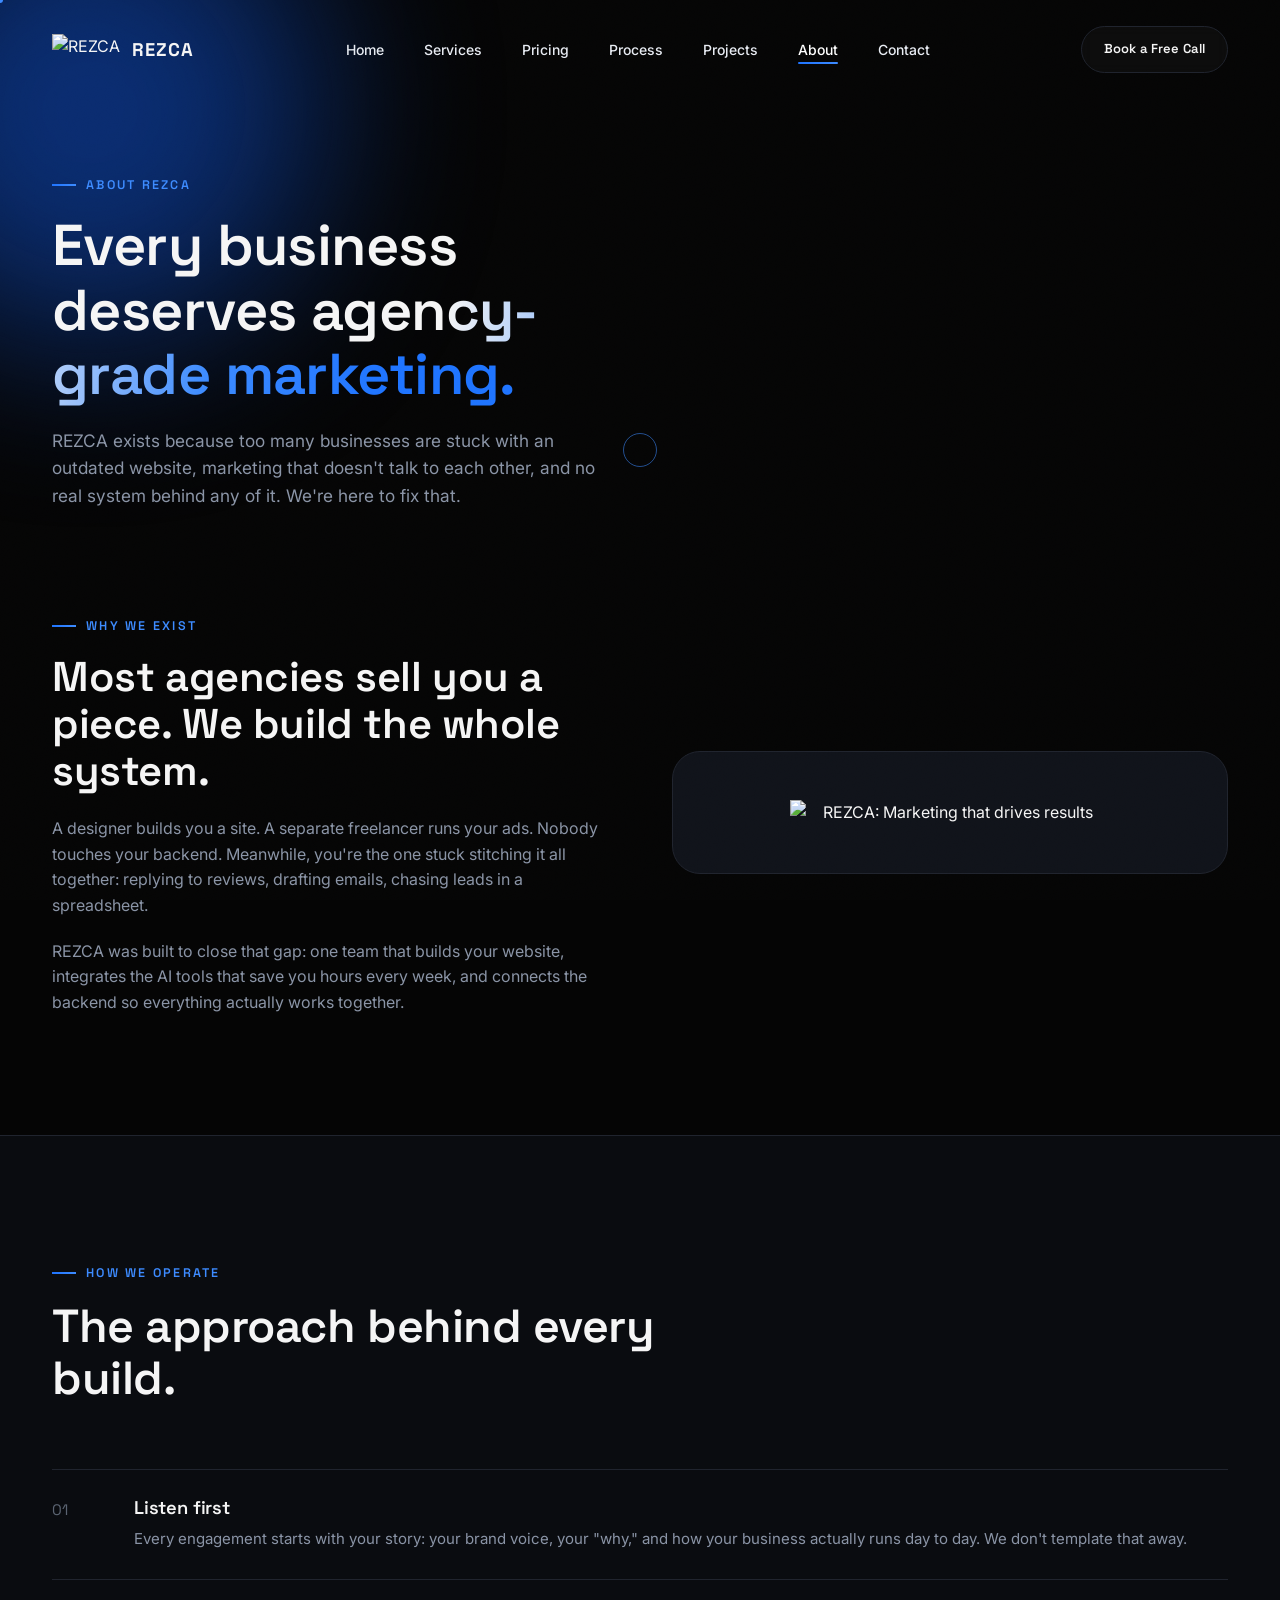
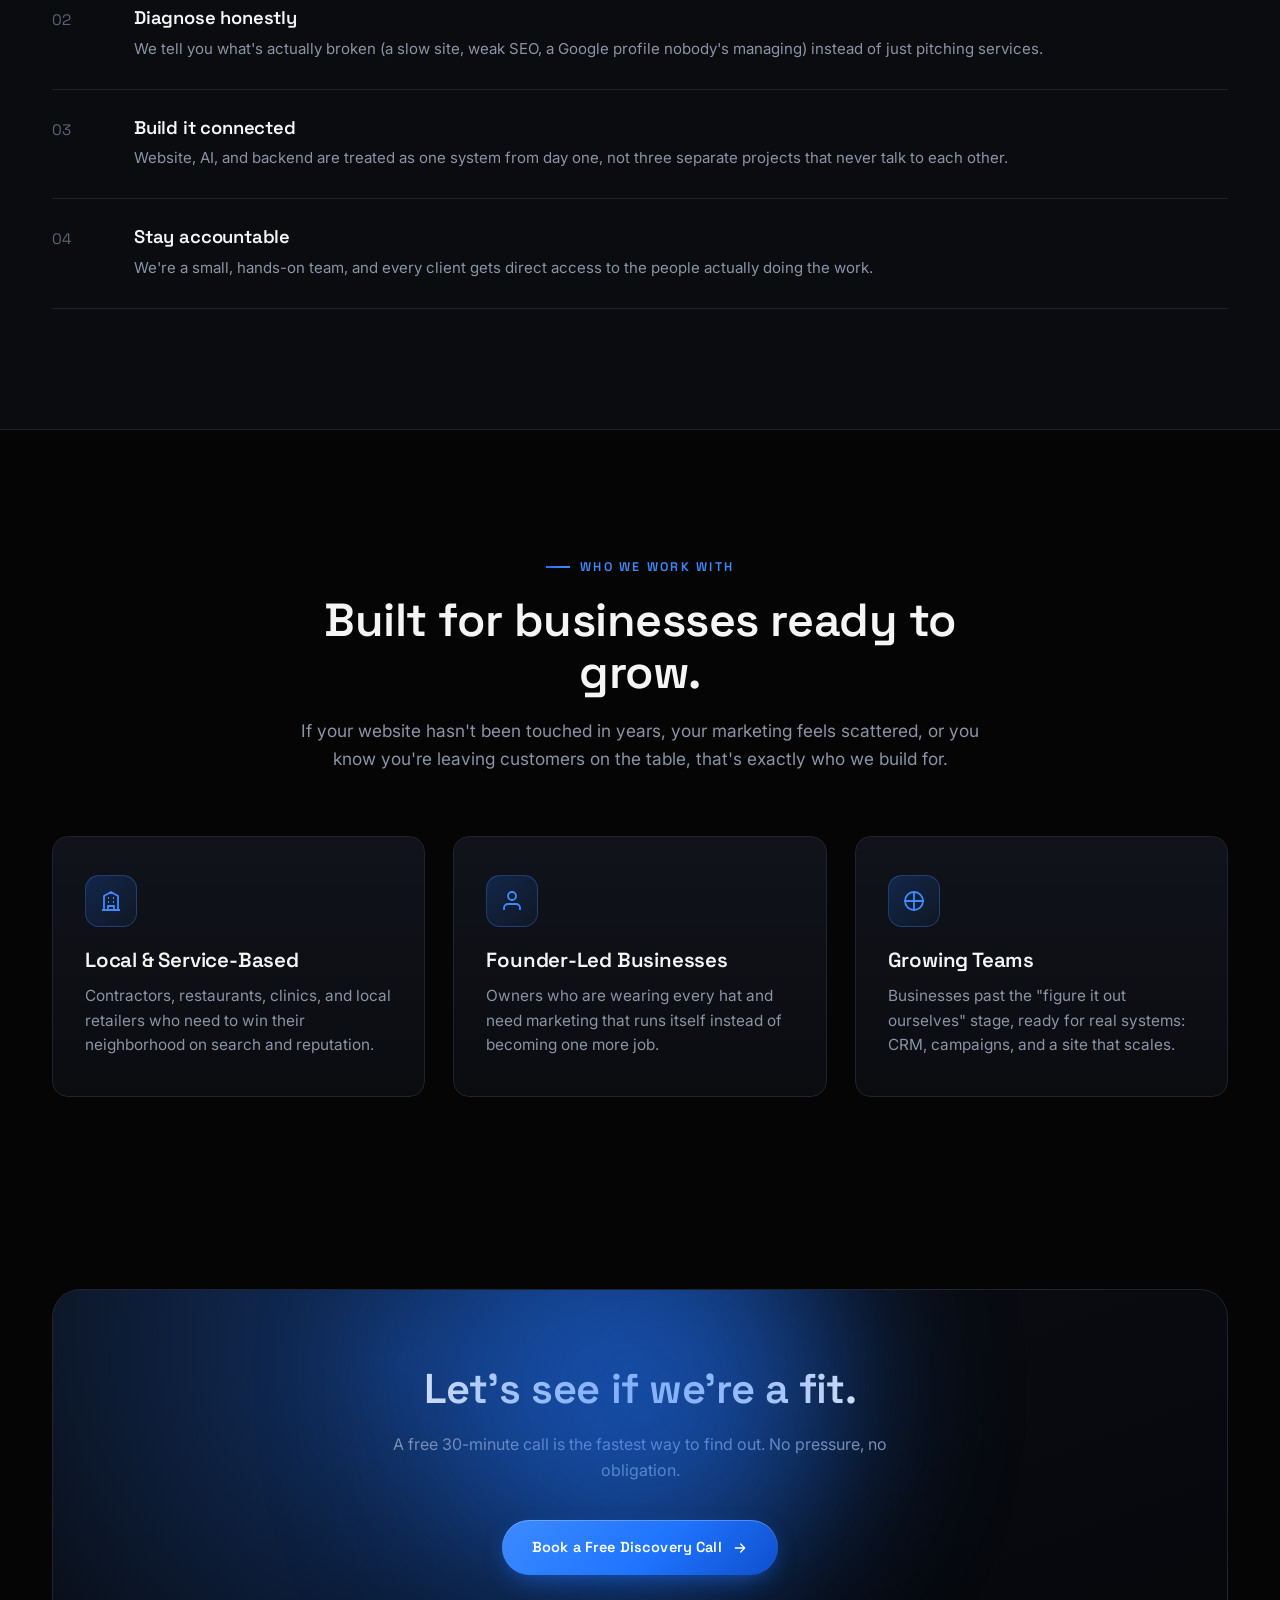
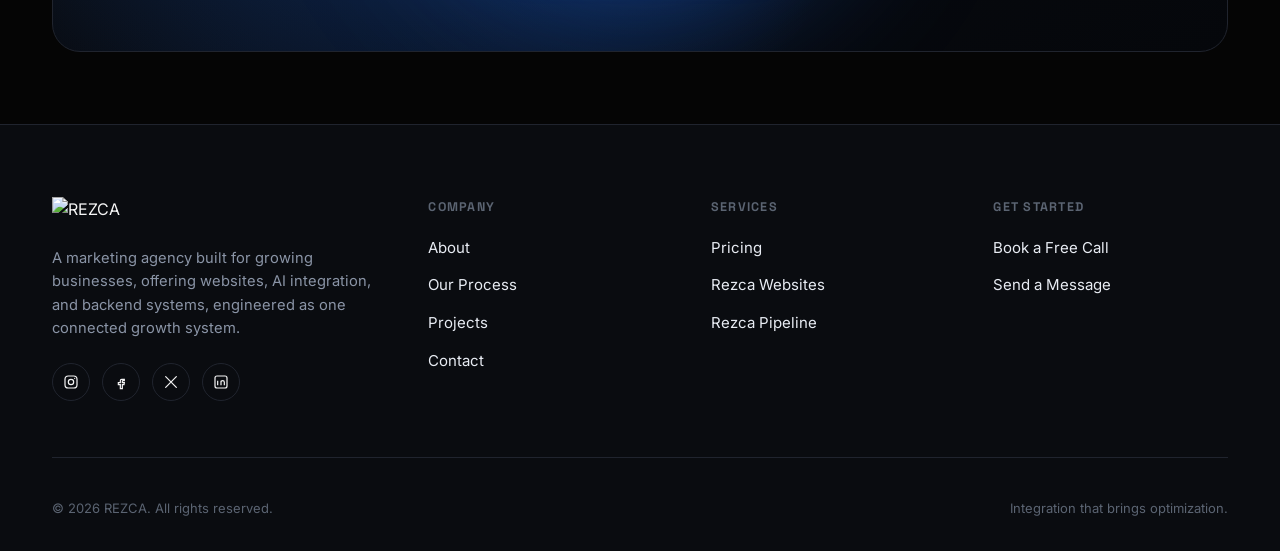
==== commit ddd4f94d: "Rebrand services into Rezca Websites / Rezca Pipeline, add social links Restructure services and hom" ====
--- a/about.html
+++ b/about.html
@@ -190,6 +190,8 @@
         <img src="images/logo-plain-transparent.png" alt="REZCA">
         <p>A marketing agency built for growing businesses, offering websites, AI integration, and backend systems, engineered as one connected growth system.</p>
         <div class="social-row">
+          <a href="https://www.instagram.com/rezcagroup/" target="_blank" rel="noopener" aria-label="Instagram"><svg viewBox="0 0 24 24" fill="none" stroke="currentColor" stroke-width="1.8"><rect x="3" y="3" width="18" height="18" rx="5"/><circle cx="12" cy="12" r="4"/><circle cx="17.5" cy="6.5" r="1" fill="currentColor" stroke="none"/></svg></a>
+          <a href="https://www.facebook.com/profile.php?id=61592644222754" target="_blank" rel="noopener" aria-label="Facebook"><svg viewBox="0 0 24 24" fill="none" stroke="currentColor" stroke-width="1.8"><path d="M15 8h-2a2 2 0 00-2 2v3H8v3h3v6h3v-6h2.5l.5-3h-3v-2a1 1 0 011-1h2V8z"/></svg></a>
           <a href="https://x.com/Rezcagroup" target="_blank" rel="noopener" aria-label="X (Twitter)"><svg viewBox="0 0 24 24" fill="none" stroke="currentColor" stroke-width="1.8" stroke-linecap="round"><path d="M4 4l16 16M20 4L4 20"/></svg></a>
           <a href="https://www.linkedin.com/company/rezcagroup/" target="_blank" rel="noopener" aria-label="LinkedIn"><svg viewBox="0 0 24 24" fill="none" stroke="currentColor" stroke-width="1.8"><rect x="3" y="3" width="18" height="18" rx="3"/><path d="M7 10v7M7 7v.01M12 17v-4.5a2.5 2.5 0 015 0V17M12 10v7"/></svg></a>
         </div>
@@ -207,9 +209,8 @@
         <h5>Services</h5>
         <ul>
           <li><a href="/pricing">Pricing</a></li>
-          <li><a href="/services#website">Website Build</a></li>
-          <li><a href="/services#ai">AI Integration</a></li>
-          <li><a href="/services#backend">Backend Systems</a></li>
+          <li><a href="/services#websites">Rezca Websites</a></li>
+          <li><a href="/services#pipeline">Rezca Pipeline</a></li>
         </ul>
       </div>
       <div class="footer-col">
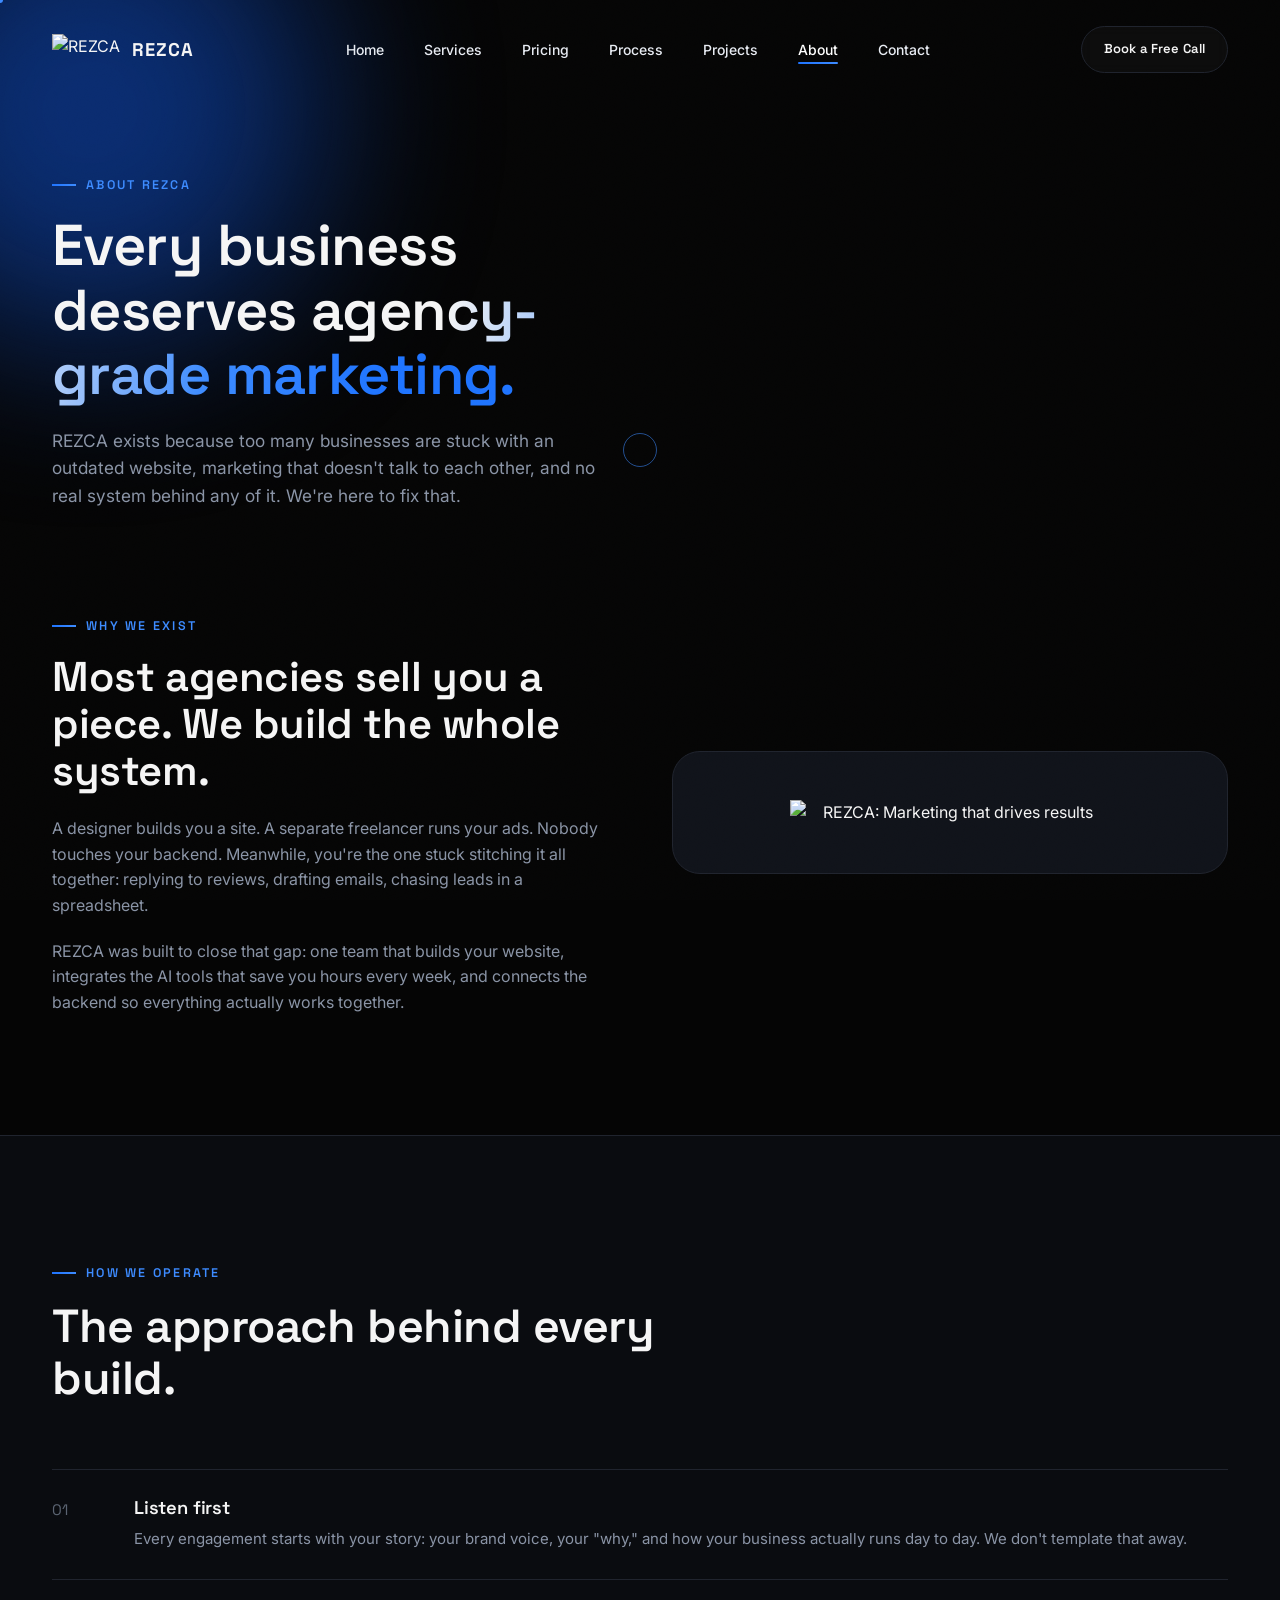
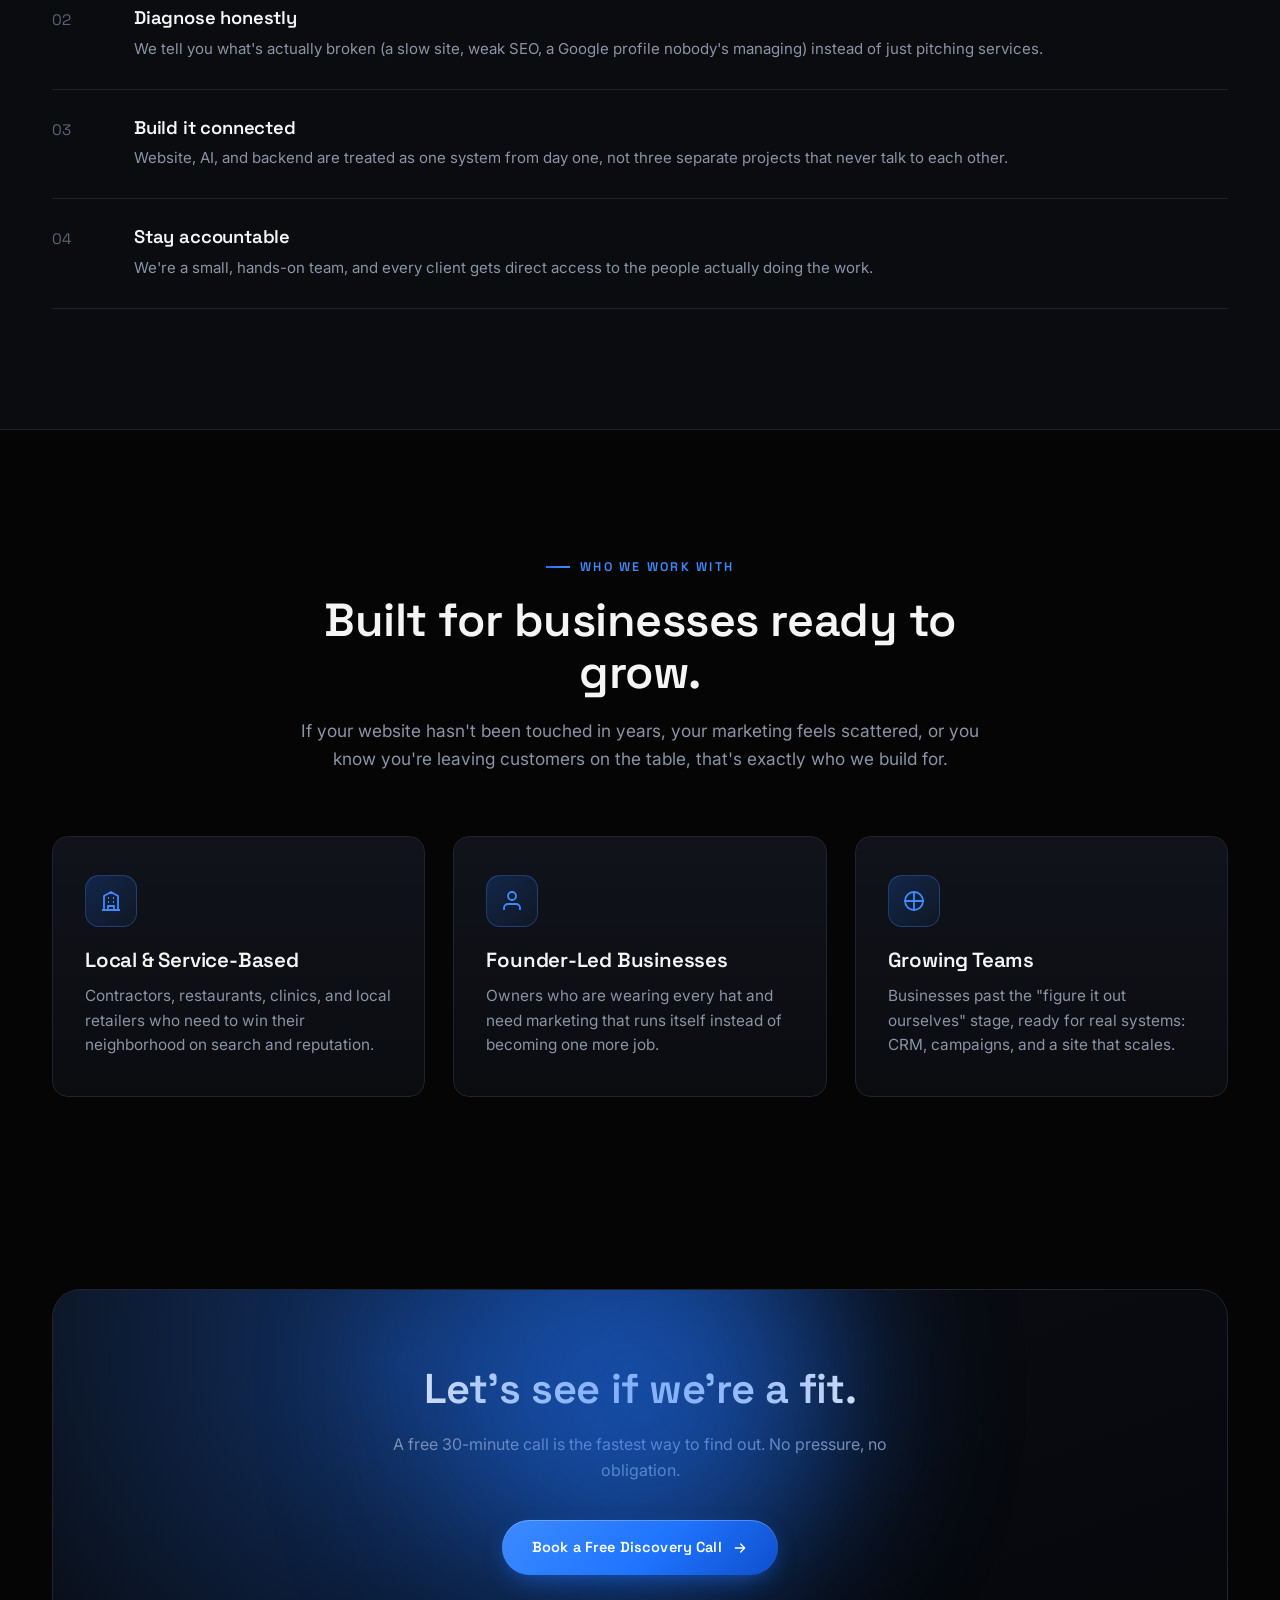
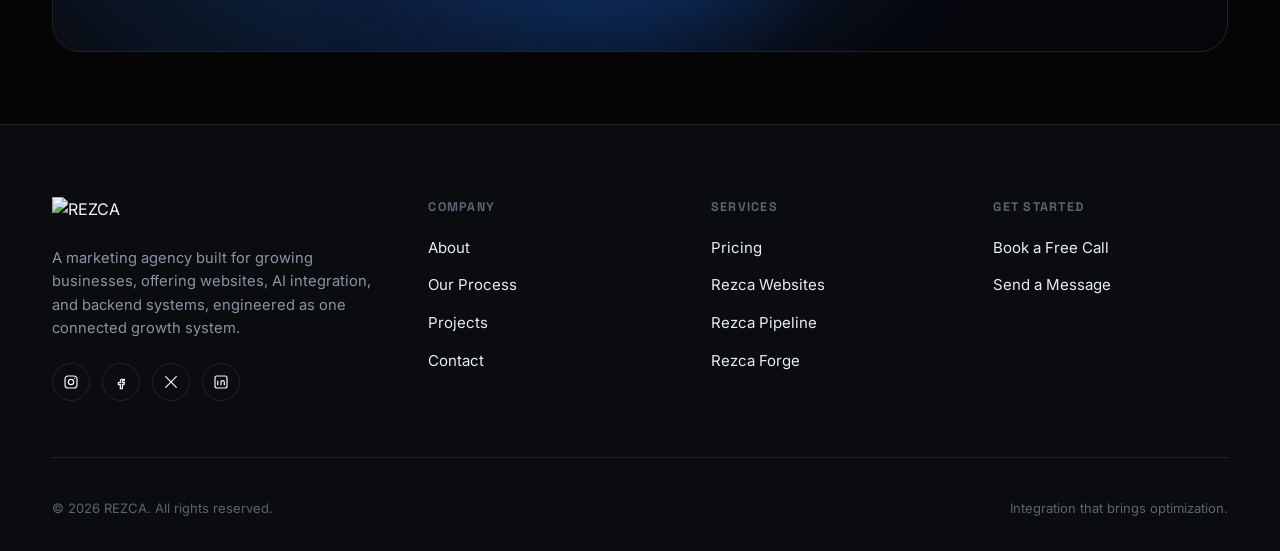
==== commit edb4ec81: "Add Rezca Forge waitlist page and update homepage title to new slogan Introduce Rezca Forge (AI conc" ====
--- a/about.html
+++ b/about.html
@@ -211,6 +211,7 @@
           <li><a href="/pricing">Pricing</a></li>
           <li><a href="/services#websites">Rezca Websites</a></li>
           <li><a href="/services#pipeline">Rezca Pipeline</a></li>
+          <li><a href="/forge">Rezca Forge</a></li>
         </ul>
       </div>
       <div class="footer-col">
